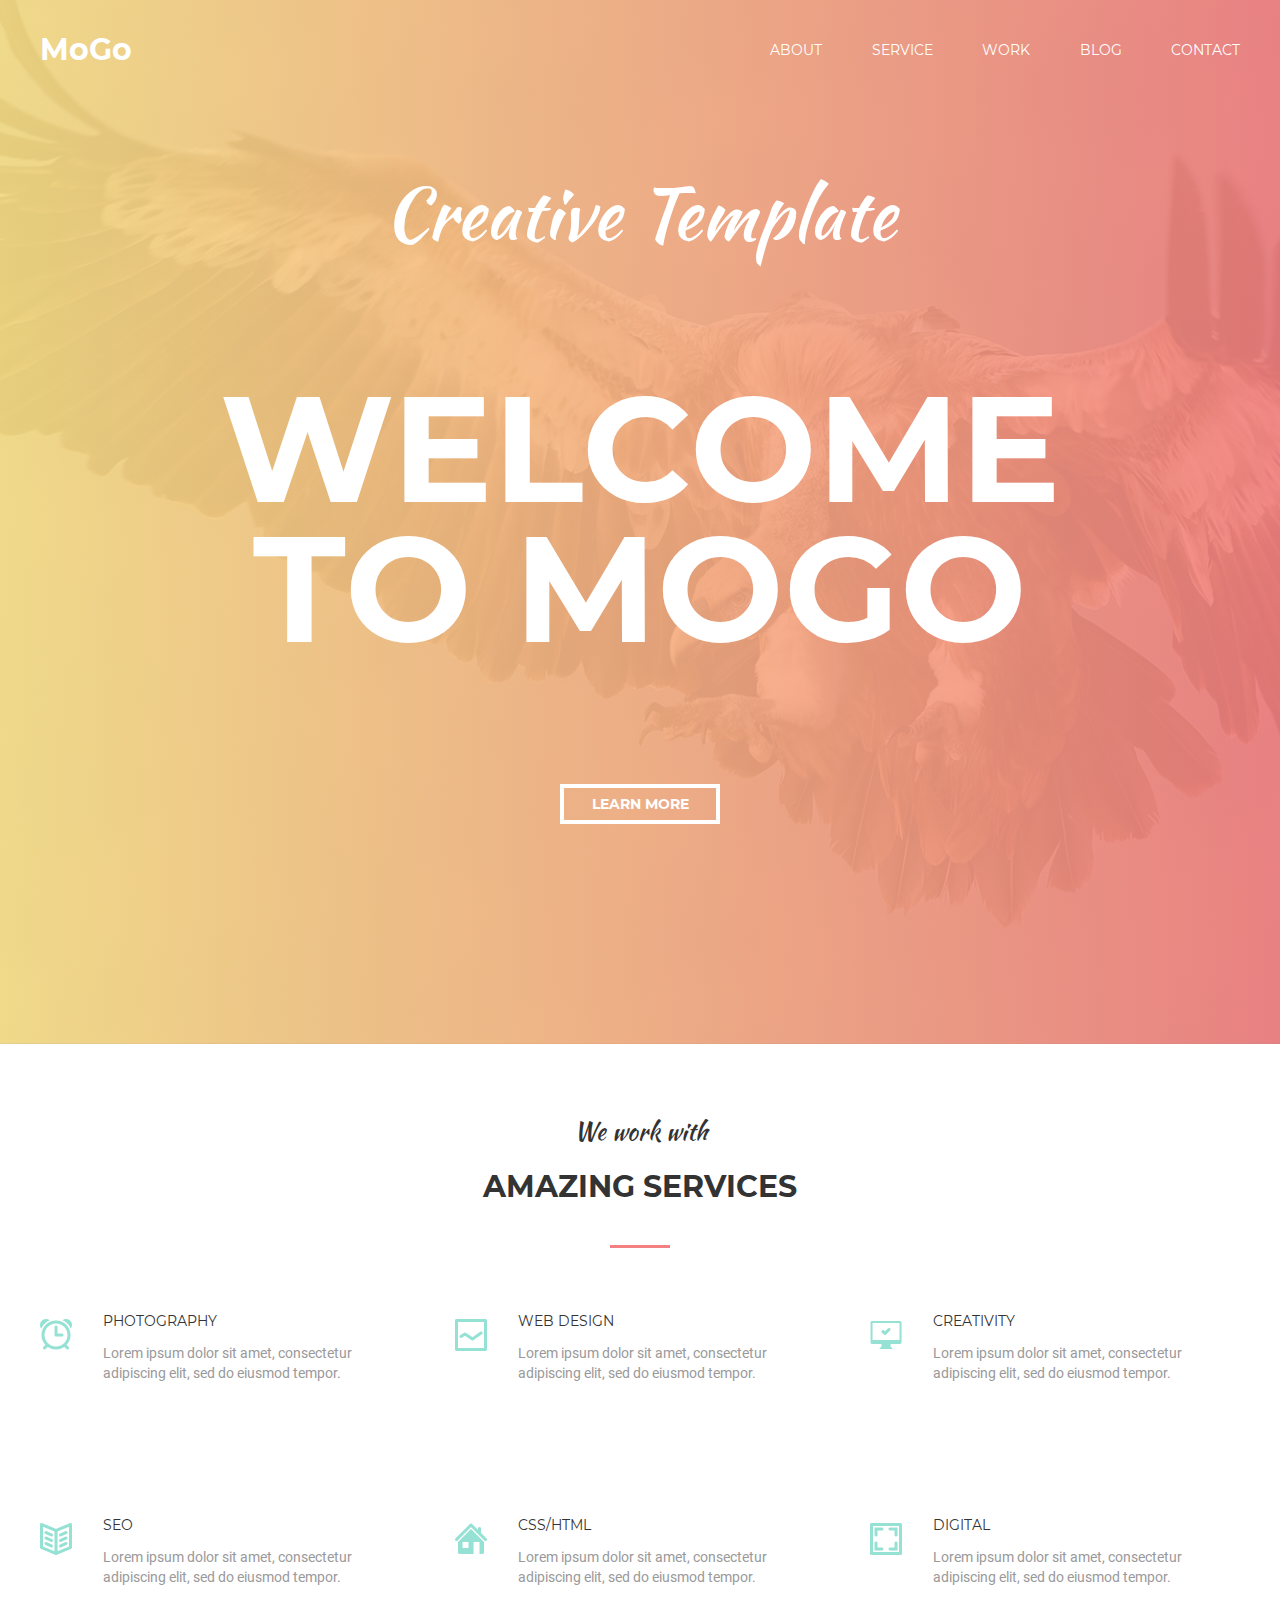
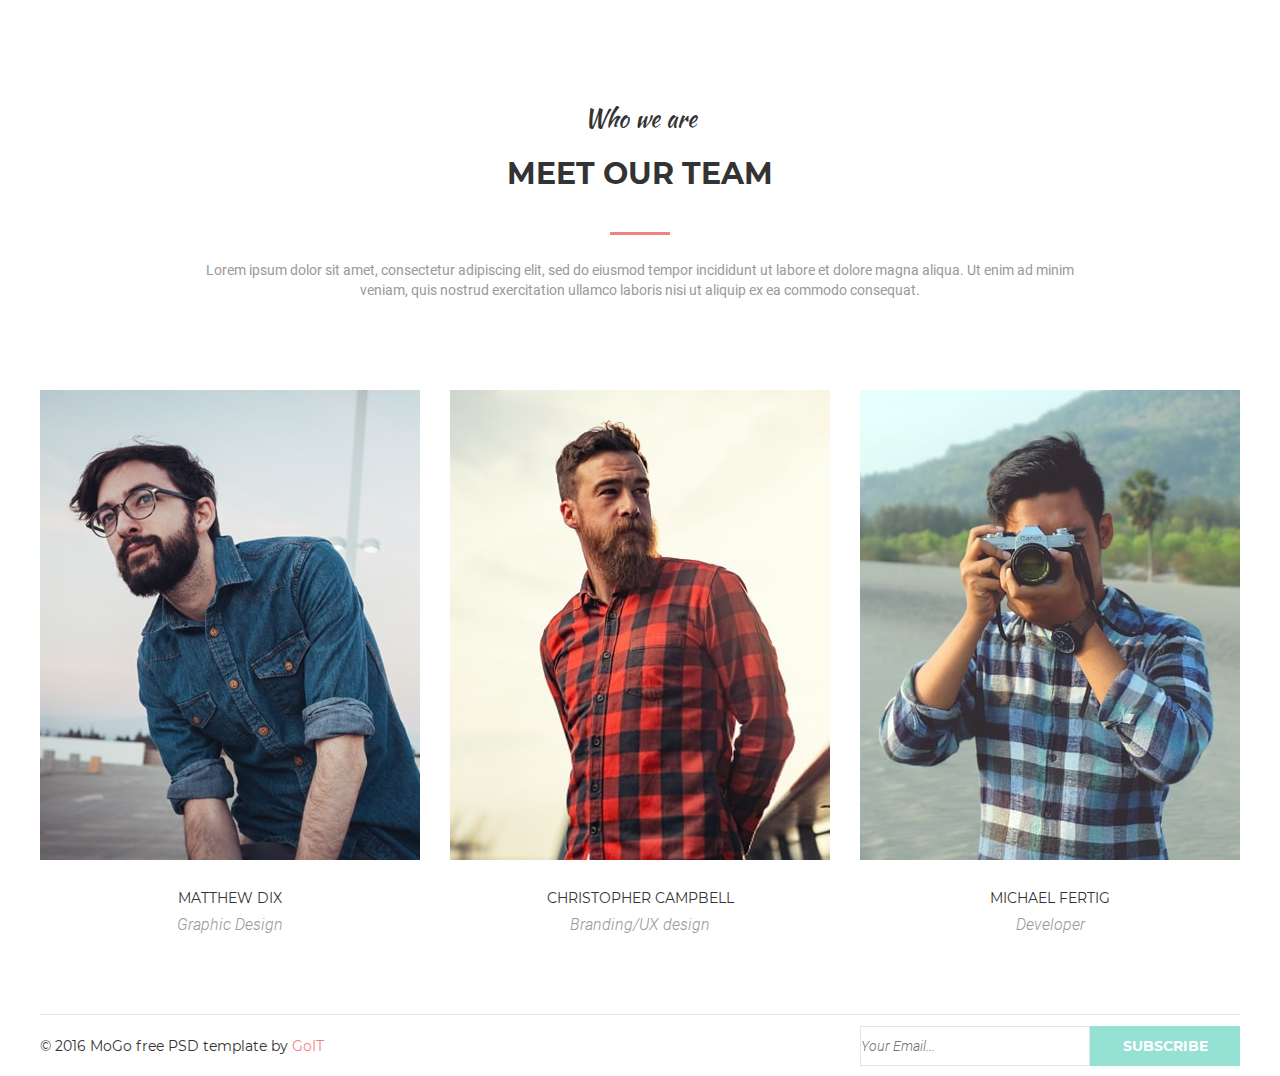
==== html-css/module-10/index.html @ a7361879 "try fix" ====
<!DOCTYPE html>
<html lang="en">
<head>
    <meta charset="UTF-8">
    <meta name="viewport" content="width=device-width, initial-scale=1.0">
    <meta http-equiv="X-UA-Compatible" content="ie=edge">
    <link rel="stylesheet" href="css/normalize.css">
    <link rel="stylesheet" href="css/style.css">
    <title>Module-10</title>
</head>
<body>
    <header class="header">
      <div class="container">
        <nav class="navigation">
          <a href="" class="logo">MoGo</a>
  
          <ul class="nav-list">
            <li class="nav-item">
              <a href="" class="nav-link">About</a>
            </li>
            <li class="nav-item">
              <a href="" class="nav-link">Service</a>
            </li>
            <li class="nav-item">
              <a href="" class="nav-link">Work</a>
            </li>
            <li class="nav-item">
              <a href="" class="nav-link">Blog</a>
            </li>
            <li class="nav-item">
              <a href="" class="nav-link">Contact</a>
            </li>
          </ul>
        </nav>
        <p class="title-first-mogo">Creative Template</p>
          <h2 class="title-second-mogo">Welcome<br>to mogo</h2>
          <button class="btn-learn">Learn more</button>
      </div>
    </header>
    <main class="main">
      <section class="section-service">
        <div class="container">
          <p class="title-first-line">We work with</p>
          <h2 class="title-second-line">Amazing services</h2>
  
          <ul class="service-list">
            <li class="service-item">
              <p class="service-title">Photography</p>
              <p class="service-subtitle">
                Lorem ipsum dolor sit amet, consectetur adipiscing elit, sed do
                eiusmod tempor.
              </p>
            </li>
            <li class="service-item">
              <p class="service-title">Web Design</p>
              <p class="service-subtitle">
                Lorem ipsum dolor sit amet, consectetur adipiscing elit, sed do
                eiusmod tempor.
              </p>
            </li>
            <li class="service-item">
              <p class="service-title">Creativity</p>
              <p class="service-subtitle">
                Lorem ipsum dolor sit amet, consectetur adipiscing elit, sed do
                eiusmod tempor.
              </p>
            </li>
            <li class="service-item">
              <p class="service-title">seo</p>
              <p class="service-subtitle">
                Lorem ipsum dolor sit amet, consectetur adipiscing elit, sed do
                eiusmod tempor.
              </p>
            </li>
            <li class="service-item">
              <p class="service-title">Css/Html</p>
              <p class="service-subtitle">
                Lorem ipsum dolor sit amet, consectetur adipiscing elit, sed do
                eiusmod tempor.
              </p>
            </li>
            <li class="service-item">
              <p class="service-title">digital</p>
              <p class="service-subtitle">
                Lorem ipsum dolor sit amet, consectetur adipiscing elit, sed do
                eiusmod tempor.
              </p>
            </li>
          </ul>
        </div>
      </section>
      <section class="section-team">
        <div class="container">
          <p class="title-first-line">Who we are</p>
          <h2 class="title-second-line">Meet our team</h2>
          <p class="team-description">
            Lorem ipsum dolor sit amet, consectetur adipiscing elit, sed do
            eiusmod tempor incididunt ut labore et dolore magna aliqua. Ut enim
            ad minim veniam, quis nostrud exercitation ullamco laboris nisi ut
            aliquip ex ea commodo consequat.
          </p>
  
          <ul class="team-list">
            <li class="team-item">
              <img
              srcset="./img/pictures/Layer16-min.jpg 380w, ./img/pictures/Layer16@2x-min.jpg 760w"
              sizes="380px" 
              src="./img/pictures/Layer16-min.jpg"
                height="470"
                alt="Team1"
              />
              <span class="team-name">Matthew Dix</span>
              <span class="team-position">Graphic Design</span>
              <div class="team-card">
                <ul class="social-list">
                  <li class="social-item">
                    <a href="" class="social-link"
                      ><img
                        src="./img/icons/facebook-1.png"
                        alt="Fb"
                        class="social-img"
                    /></a>
                  </li>
                  <li class="social-item">
                    <a href="" class="social-link"
                      ><img
                        src="./img/icons/twitter-2.png"
                        alt="Tw"
                        class="social-img"
                    /></a>
                  </li>
                  <li class="social-item">
                    <a href="" class="social-link"
                      ><img
                        src="./img/icons/pinterest-3.png"
                        alt="Pnt"
                        class="social-img"
                    /></a>
                  </li>
                  <li class="social-item">
                    <a href="" class="social-link"
                      ><img
                        src="./img/icons/instagram-4.png"
                        alt="Ins"
                        class="social-img"
                    /></a>
                  </li>
                </ul>
              </div>
            </li>
            <li class="team-item">
              <img
                srcset="./img/pictures/Layer18-min.jpg 380w, ./img/pictures/Layer18@2x-min.jpg 760w"
                sizes="380px"
                src="./img/pictures/Layer18-min.jpg"
                height="470"
                alt="Team1"
              />
              <span class="team-name">Christopher Campbell</span>
              <span class="team-position">Branding/UX design</span>
              <div class="team-card">
                <ul class="social-list">
                  <li class="social-item">
                    <a href="" class="social-link"
                      ><img
                        src="./img/icons/facebook-1.png"
                        alt="Fb"
                        class="social-img"
                    /></a>
                  </li>
                  <li class="social-item">
                    <a href="" class="social-link"
                      ><img
                        src="./img/icons/twitter-2.png"
                        alt="Tw"
                        class="social-img"
                    /></a>
                  </li>
                  <li class="social-item">
                    <a href="" class="social-link"
                      ><img
                        src="./img/icons/pinterest-3.png"
                        alt="Pnt"
                        class="social-img"
                    /></a>
                  </li>
                  <li class="social-item">
                    <a href="" class="social-link"
                      ><img
                        src="./img/icons/instagram-4.png"
                        alt="Ins"
                        class="social-img"
                    /></a>
                  </li>
                </ul>
              </div>
            </li>
            <li class="team-item">
              <img
                srcset="./img/pictures/Layer19-min.jpg 380w, ./img/pictures/Layer19@2x-min.jpg 760w"
                sizes="380px"
                src="./img/pictures/Layer19-min.jpg"
                height="470"
                alt="Team1"
              />
              <span class="team-name">Michael Fertig</span>
              <span class="team-position">Developer</span>
              <div class="team-card">
                <ul class="social-list">
                  <li class="social-item">
                    <a href="" class="social-link"
                      ><img
                        src="./img/icons/facebook-1.png"
                        alt="Fb"
                        class="social-img"
                    /></a>
                  </li>
                  <li class="social-item">
                    <a href="" class="social-link"
                      ><img
                        src="./img/icons/twitter-2.png"
                        alt="Tw"
                        class="social-img"
                    /></a>
                  </li>
                  <li class="social-item">
                    <a href="" class="social-link"
                      ><img
                        src="./img/icons/pinterest-3.png"
                        alt="Pnt"
                        class="social-img"
                    /></a>
                  </li>
                  <li class="social-item">
                    <a href="" class="social-link"
                      ><img
                        src="./img/icons/instagram-4.png"
                        alt="Ins"
                        class="social-img"
                    /></a>
                  </li>
                </ul>
              </div>
            </li>
          </ul>
        </div>
      </section>
    </main>
    <footer class="footer container">
      <p class="copyright">
        &copy; 2016 MoGo free PSD template by
        <a href="" class="copyright-link">GoIT</a>
      </p>
  
      <form action="#" class="email-form">
        <input
          class="email"
          type="email"
          name="email"
          placeholder="Your Email..."
        />
        <input class="submit" type="submit" value="Subscribe" />
      </form>
    </footer>
  </body>
  
</html>
---- html-css/module-10/css/style.css ----
:root {
    --aqua-color: #95e1d3;
    --grey-color: #999999;
    --pink-color: #f38181;
    --white-color: #ffffff;
    --font-roboto: "Roboto", sans-serif;
    --font-montserrat: "Montserrat", sans-serif;
    --font-kaushan: "Kaushan Script", cursive;
  }
  /* kaushan-script-regular - latin */
@font-face {
  font-family: 'Kaushan Script';
  font-style: normal;
  font-weight: 400;
  src: local('Kaushan Script'), local('KaushanScript-Regular'),
       url('../fonts/kaushan-script-v8-latin-regular.woff2') format('woff2'), /* Chrome 26+, Opera 23+, Firefox 39+ */
       url('../fonts/kaushan-script-v8-latin-regular.woff') format('woff'); /* Chrome 6+, Firefox 3.6+, IE 9+, Safari 5.1+ */
}
  /* roboto-300italic - latin */
@font-face {
  font-family: 'Roboto';
  font-style: italic;
  font-weight: 300;
  src: local('Roboto Light Italic'), local('Roboto-LightItalic'),
       url('../fonts/roboto-v20-latin-300italic.woff2') format('woff2'), /* Chrome 26+, Opera 23+, Firefox 39+ */
       url('../fonts/roboto-v20-latin-300italic.woff') format('woff'); /* Chrome 6+, Firefox 3.6+, IE 9+, Safari 5.1+ */
}
/* roboto-regular - latin */
@font-face {
  font-family: 'Roboto';
  font-style: normal;
  font-weight: 400;
  src: local('Roboto'), local('Roboto-Regular'),
       url('../fonts/roboto-v20-latin-regular.woff2') format('woff2'), /* Chrome 26+, Opera 23+, Firefox 39+ */
       url('../fonts/roboto-v20-latin-regular.woff') format('woff'); /* Chrome 6+, Firefox 3.6+, IE 9+, Safari 5.1+ */
}
/* roboto-900 - latin */
@font-face {
  font-family: 'Roboto';
  font-style: normal;
  font-weight: 900;
  src: local('Roboto Black'), local('Roboto-Black'),
       url('../fonts/roboto-v20-latin-900.woff2') format('woff2'), /* Chrome 26+, Opera 23+, Firefox 39+ */
       url('../fonts/roboto-v20-latin-900.woff') format('woff'); /* Chrome 6+, Firefox 3.6+, IE 9+, Safari 5.1+ */
}
/* montserrat-regular - latin */
@font-face {
  font-family: 'Montserrat';
  font-style: normal;
  font-weight: 400;
  src: local('Montserrat Regular'), local('Montserrat-Regular'),
       url('../fonts/montserrat-v14-latin-regular.woff2') format('woff2'), /* Chrome 26+, Opera 23+, Firefox 39+ */
       url('../fonts/montserrat-v14-latin-regular.woff') format('woff'); /* Chrome 6+, Firefox 3.6+, IE 9+, Safari 5.1+ */
}
/* montserrat-700 - latin */
@font-face {
  font-family: 'Montserrat';
  font-style: normal;
  font-weight: 700;
  src: local('Montserrat Bold'), local('Montserrat-Bold'),
       url('../fonts/montserrat-v14-latin-700.woff2') format('woff2'), /* Chrome 26+, Opera 23+, Firefox 39+ */
       url('../fonts/montserrat-v14-latin-700.woff') format('woff'); /* Chrome 6+, Firefox 3.6+, IE 9+, Safari 5.1+ */
}
  html {
    box-sizing: border-box;
  }
  *,
  *::before,
  *::after {
    box-sizing: inherit;
  }
  
  img {
    display: block;
    max-width: 100%;
    height: auto;
  }
  
  .container {
    width: 1200px;
    display: block;
    margin: 0 auto;
  }
  
  /* Page header */
  .header{
    background: linear-gradient(
      rgba(243, 129, 129, 0.1),
      rgba(252, 227, 138, 0.1)
    );
    
  }
  .header{
    background-image: linear-gradient( 90deg, rgba(252,227,138,0.9) 0%, rgba(243,129,129,0.9) 100%),
    url(../img/pictures/Layer15-min.jpg); 
    background-position: center;
    background-repeat: no-repeat;
    background-size: cover;
    padding-bottom: 220px; 
  }
  
  
  
  .navigation {
    display: flex;
    align-items: center;
    justify-content: space-between;
    min-height: 100px;
  }
  
  .logo {
    color: var(--white-color);
    font-family: var(--font-montserrat);
    font-size: 30px;
    font-weight: 700;
    text-decoration: none;
    transition: color .2s linear;
    
  }
  .logo:hover{
    color: var(--pink-color);
  }
  
  .nav-list {
    display: flex;
    justify-content: space-between;
    width: 470px;
    list-style: none;
    margin: 0;
    padding: 0;
  }
  
  .nav-link {
    color: var(--white-color);
    font-family: var(--font-montserrat);
    font-size: 14px;
    text-decoration: none;
    text-transform: uppercase;
    position: relative;
    transition: color .2s linear;
  }
  
  .nav-link:hover,
  .nav-link:focus {
    color: var(--pink-color);
  }
  
  .nav-link:hover::after,
  .nav-link:focus::after {
    display: block;
    content: "";
    position: absolute;
    left: 5%;
    width: 90%;
    height: 3px;
    margin-top: 10px;
    background-color: var(--pink-color);
    
  }
  .title-first-mogo {
    font-family: var(--font-kaushan);
    font-size: 72px;
    color: var(--white-color);
    text-align: center;
  }
  
  .title-second-mogo {
    font-family: var(--font-montserrat);
    font-weight: 700;
    font-size: 150px;
    line-height: 140px;
    color: var(--white-color);
    text-transform: uppercase;
    text-align: center;
  }
  .btn-learn{
    width: 160px;
    height: 40px;
    display: block;
    margin: 0 auto;
    font-size: 14px;
    line-height: 18px;
    text-transform: uppercase;
    color: var(--white-color);
    font-family: var(--font-montserrat);
    font-weight: 700;
    border: solid 4px var(--white-color);
    background-color: transparent;
    transition: color .2s linear;
  }
  .btn-learn:hover,
  .btn-learn:focus{
    color: var(--pink-color);
    border: solid 4px var(--pink-color);
  }
  /* Section titles  */
  
  .main {
    padding-top: 50px;
  }
  
  .title-first-line {
    font-family: var(--font-kaushan);
    font-size: 24px;
    color: #333333;
    text-align: center;
  }
  
  .title-second-line {
    font-family: var(--font-montserrat);
    font-weight: 700;
    font-size: 30px;
    color: #333333;
    text-transform: uppercase;
    text-align: center;
  }
  
  .title-second-line::after {
    display: block;
    margin: 0 auto;
    content: "";
    width: 60px;
    height: 3px;
    margin-top: 40px;
    background-color: var(--pink-color);
  }
  
  /* Section services */
  
  .service-title {
    font-family: var(--font-montserrat);
    font-size: 14px;
    color: #333333;
    text-transform: uppercase;
    margin-left: 25px;
    margin-top: 40px;
  }
  
  .service-subtitle {
    font-family: var(--font-roboto);
    color: var(--grey-color);
    font-size: 14px;
    margin-left: 25px;
    line-height: 20px;
  }
  
  .service-list {
    display: flex;
    flex-wrap: wrap;
    justify-content: space-between;
    list-style: none;
    margin: 0;
    padding: 0;
  }
  
  .service-item {
    flex: 0 0 370px;
    padding: 0 38px;
    text-align: left;
    margin-bottom: 80px;
  }
  
  .service-list .service-item:first-child {
    background-image: url(../img/icons/ALARM-1.png);
    background-repeat: no-repeat;
    background-position: left center;
  }
  
  .service-list .service-item:nth-child(2) {
    background-image: url(../img/icons/LINE-GRAPH-2.png);
    background-repeat: no-repeat;
    background-position: left center;
  }
  
  .service-list .service-item:nth-child(3) {
    background-image: url(../img/icons/COMPUTER-OK-3.png);
    background-repeat: no-repeat;
    background-position: left center;
  }
  
  .service-list .service-item:nth-child(4) {
    background-image: url(../img/icons/BOOK-2-4.png);
    background-repeat: no-repeat;
    background-position: left center;
  }
  
  .service-list .service-item:nth-child(5) {
    background-image: url(../img/icons/HOME-5.png);
    background-repeat: no-repeat;
    background-position: left center;
  }
  
  .service-list .service-item:last-child {
    background-image: url(../img/icons/IMAGE-6.png);
    background-repeat: no-repeat;
    background-position: left center;
  }
  
  /* Section team */
  
  .section-team {
    padding-bottom: 80px;
  }
  
  .team-description {
    font-family: var(--font-roboto);
    font-size: 14px;
    line-height: 20px;
    color: var(--grey-color);
    display: block;
    margin: 0 auto;
    width: 900px;
    text-align: center;
    padding-bottom: 90px;
  }
  
  .team-card {
    height: 470px;
    position: absolute;
    top: 0;
    left: 0;
    opacity: 0;
    background: linear-gradient(
      rgba(243, 129, 129, 0.9),
      rgba(252, 227, 138, 0.9)
    );
    width: 100%;
    transition: transform 0.2s linear, box-shadow 0.2s linear 0s;
  }
  
  .team-list {
    display: flex;
    justify-content: space-between;
    list-style: none;
    margin: 0;
    padding: 0;
  }
  
  .team-item {
    /* width: 380px; */
    position: relative;
  }
  
  .team-name {
    font-family: var(--font-montserrat);
    font-size: 14px;
    color: #333333;
    text-transform: uppercase;
    display: block;
    text-align: center;
    margin-top: 30px;
  }
  
  .team-position {
    display: block;
    text-align: center;
    margin-top: 10px;
    font-family: var(--font-roboto);
    font-weight: 300;
    font-style: italic;
    color: var(--grey-color);
  }
  
  /* Social icons */
  
  .social-list {
    position: absolute;
    left: 50%;
    top: 50%;
    transform: translate(-50%, -50%);
    list-style: none;
    margin: 0;
    padding: 0;
    display: flex;
    align-items: center;
    justify-content: center;
  }
  
  .social-item {
    order: 0;
    flex: 0 1 auto;
    align-self: auto;
  }
  
  .social-link {
    display: block;
    height: 55px;
    width: 55px;
    background-color: #fce38a;
    position: relative;
  }
  
  .social-link:hover {
    background-color: var(--aqua-color);
  }
  
  /* .social-list  / .team-card-content */
  .team-item:hover .team-card {
    opacity: 1;
    transform: translate(-10px, -10px);
    box-shadow: 10px 10px 0 0 var(--aqua-color);
  }
  
  .social-img {
    position: absolute;
    left: 50%;
    top: 50%;
    transform: translate(-50%, -50%);
  }
  
  /* Page footer */
  .footer {
    border-top: 1px #e5e5e5 solid;
    display: flex;
    justify-content: space-between;
    min-height: 62px;
    align-items: center;
  }
  
  .copyright {
    color: #333333;
    font-family: var(--font-montserrat);
    font-size: 14px;
  }
  
  .copyright-link {
    color: var(--pink-color);
    text-decoration: none;
  }
  
  .email-form {
    margin: 0;
    padding: 0;
    font-size: 0;
  }
  
  .email {
    border: 1px #e5e5e5 solid;
    margin: 0;
    padding: 0;
    width: 230px;
    height: 40px;
    color: #cccccc;
    font-family: var(--font-roboto);
    font-size: 14px;
    font-weight: 300;
    font-style: italic;
    text-align: left;
  }
  
  .submit {
    margin: 0;
    padding: 0;
    border: none;
    width: 150px;
    height: 40px;
    background-color: var(--aqua-color);
    color: #fff;
    font-family: var(--font-montserrat);
    font-size: 14px;
    font-weight: 700;
    text-transform: uppercase;
    line-height: 40px;
    cursor: pointer;
  }
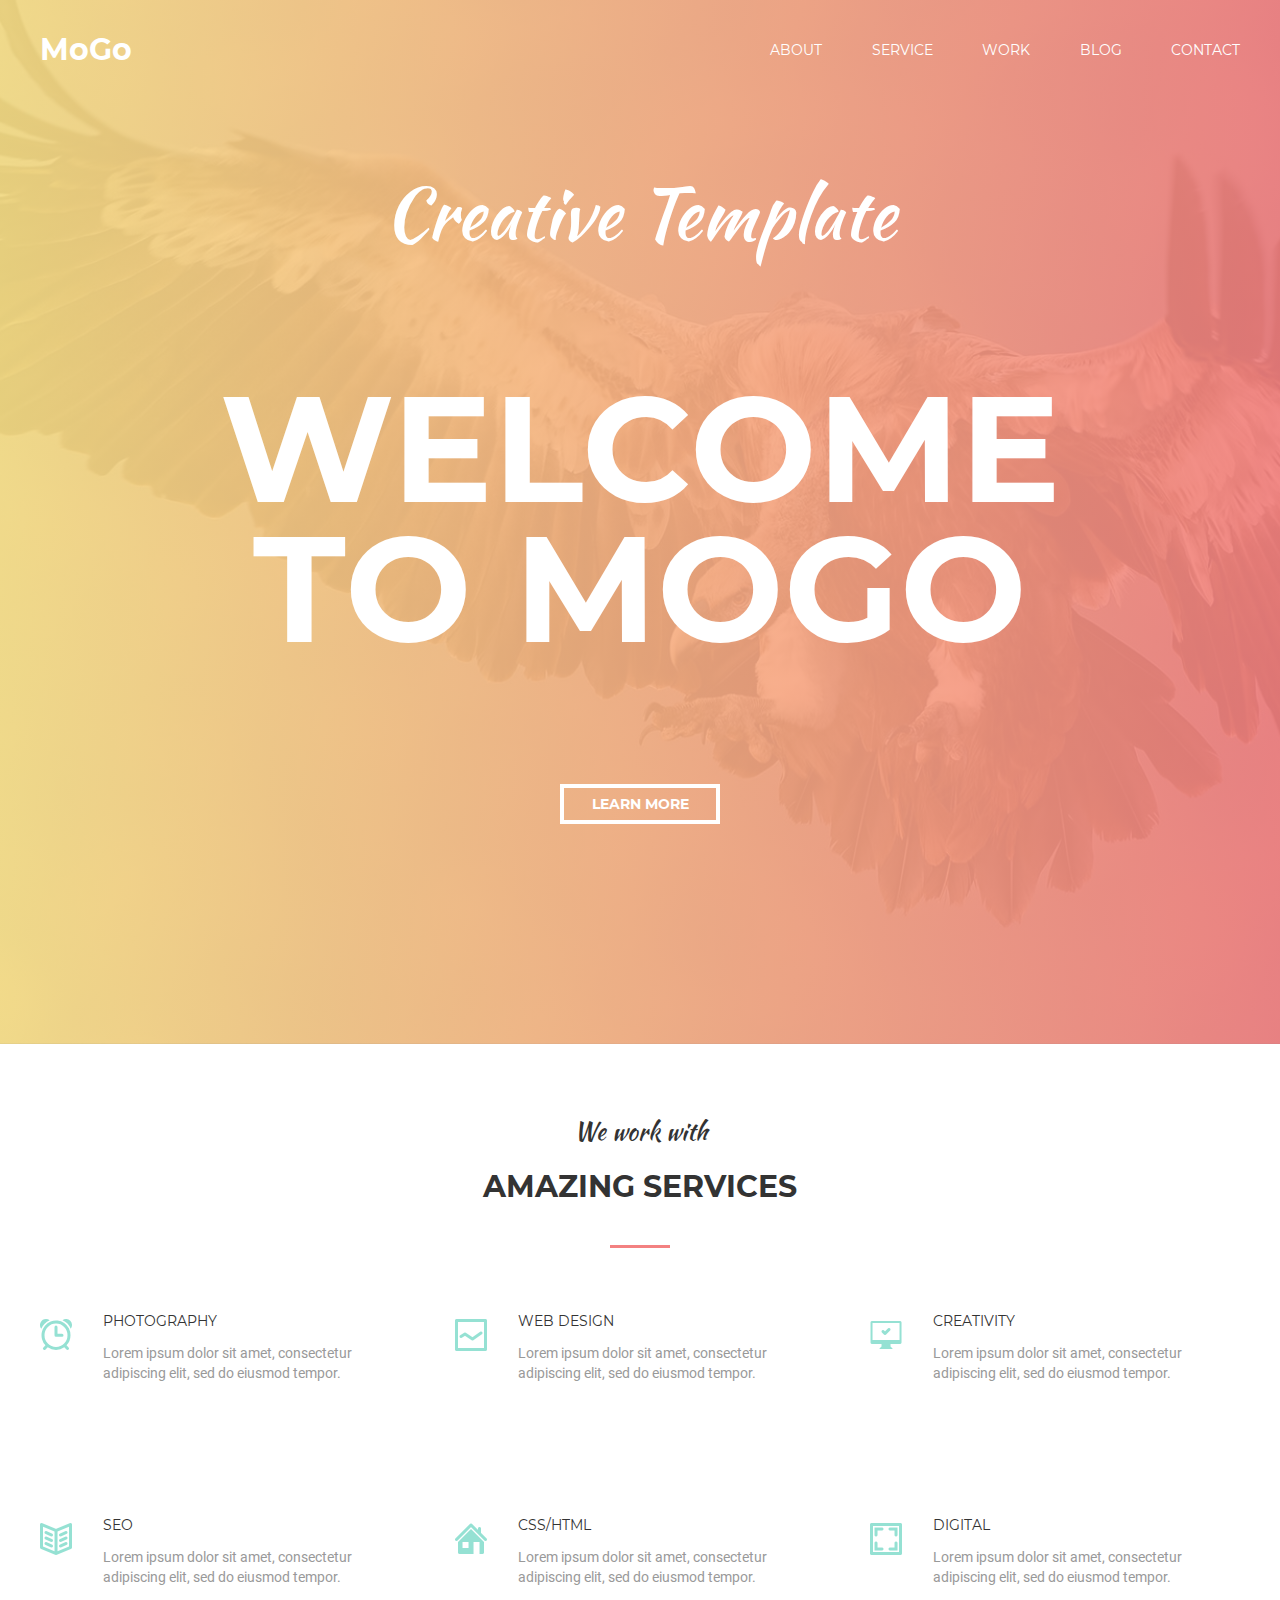
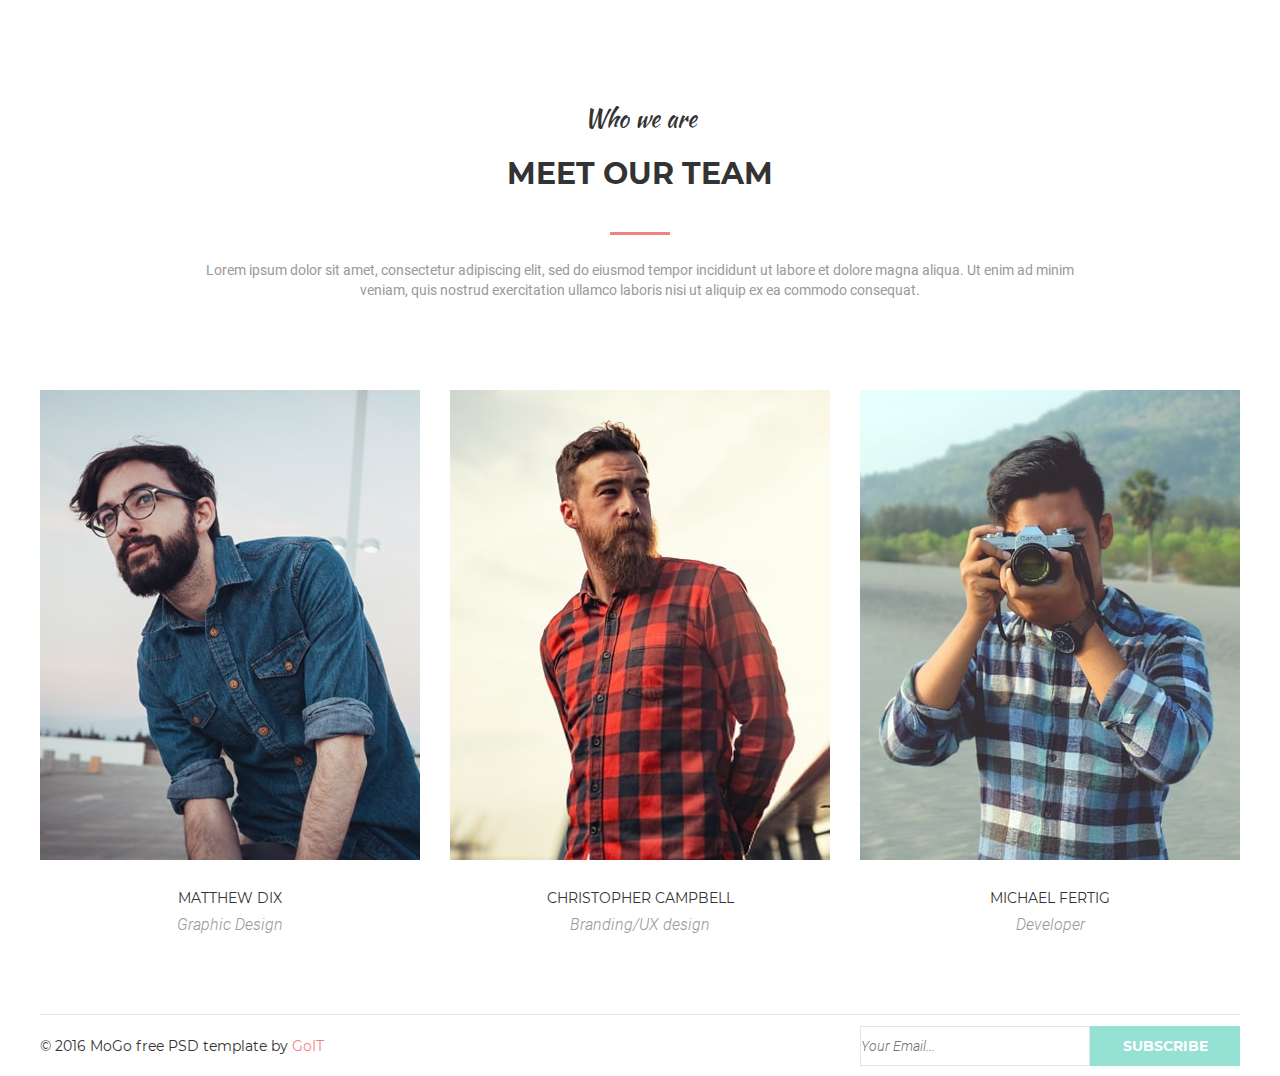
==== commit d6a1085e: "need fix" ====
--- a/html-css/module-10/index.html
+++ b/html-css/module-10/index.html
@@ -114,12 +114,11 @@
               <div class="team-card">
                 <ul class="social-list">
                   <li class="social-item">
-                    <a href="" class="social-link"
-                      ><img
-                        src="./img/icons/facebook-1.png"
-                        alt="Fb"
-                        class="social-img"
-                    /></a>
+                    <a href="" class="social-link">
+                    <svg>
+                      <use href="./img/icons/sprite.svg#facebook"></use>
+                    </svg>
+                    </a>
                   </li>
                   <li class="social-item">
                     <a href="" class="social-link"
--- a/html-css/module-10/css/style.css
+++ b/html-css/module-10/css/style.css
@@ -261,7 +261,7 @@
   }
   
   .service-list .service-item:first-child {
-    background-image: url(../img/icons/ALARM-1.png);
+    background-image: url(../img/icons/ALARM.svg);
     background-repeat: no-repeat;
     background-position: left center;
   }
@@ -462,4 +462,14 @@
     text-transform: uppercase;
     line-height: 40px;
     cursor: pointer;
+  }
+
+  /* MEDIA */
+  @media (min-resolution: 192dpi), (min-resolution:2dppx){
+    .header{
+      background-image: linear-gradient( 90deg, rgba(252,227,138,0.9) 0%, rgba(243,129,129,0.9) 100%),
+      url(../img/pictures/Layer15@2x-min.jpg);
+    }
+
+
   }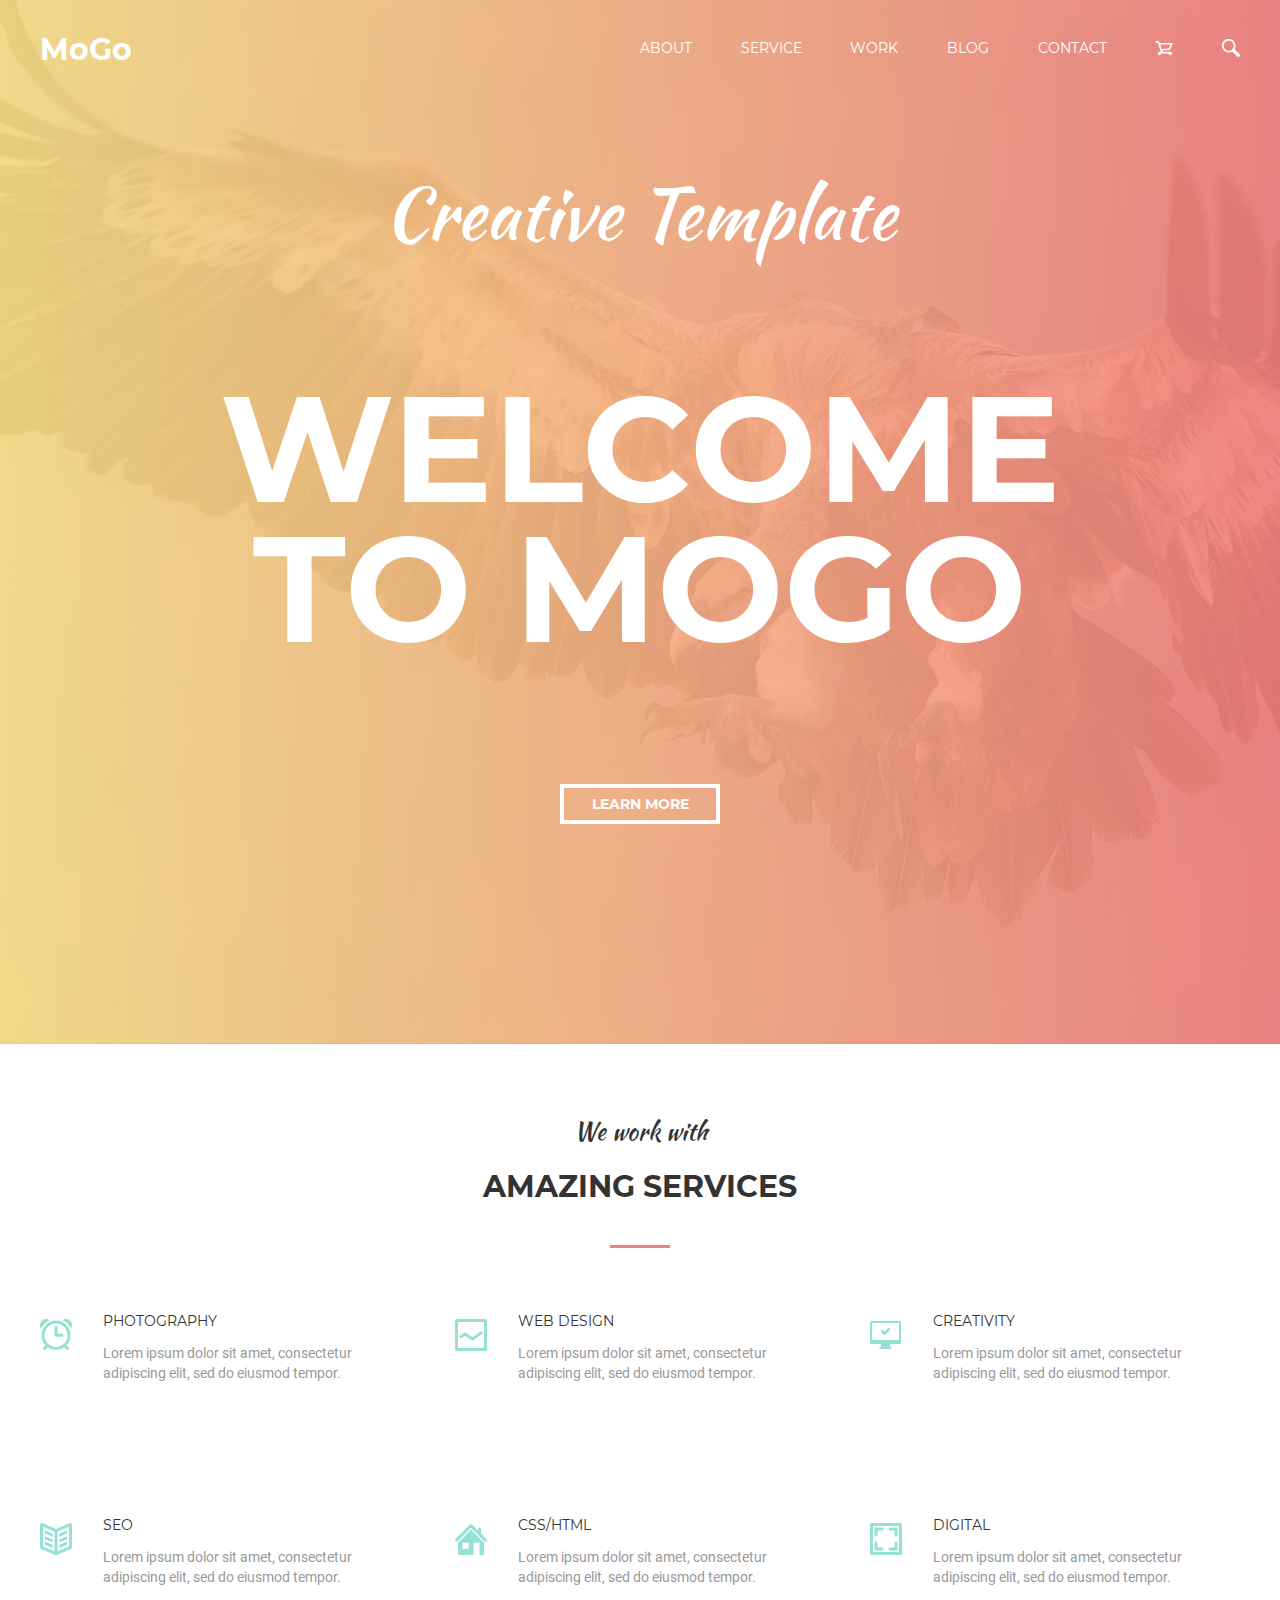
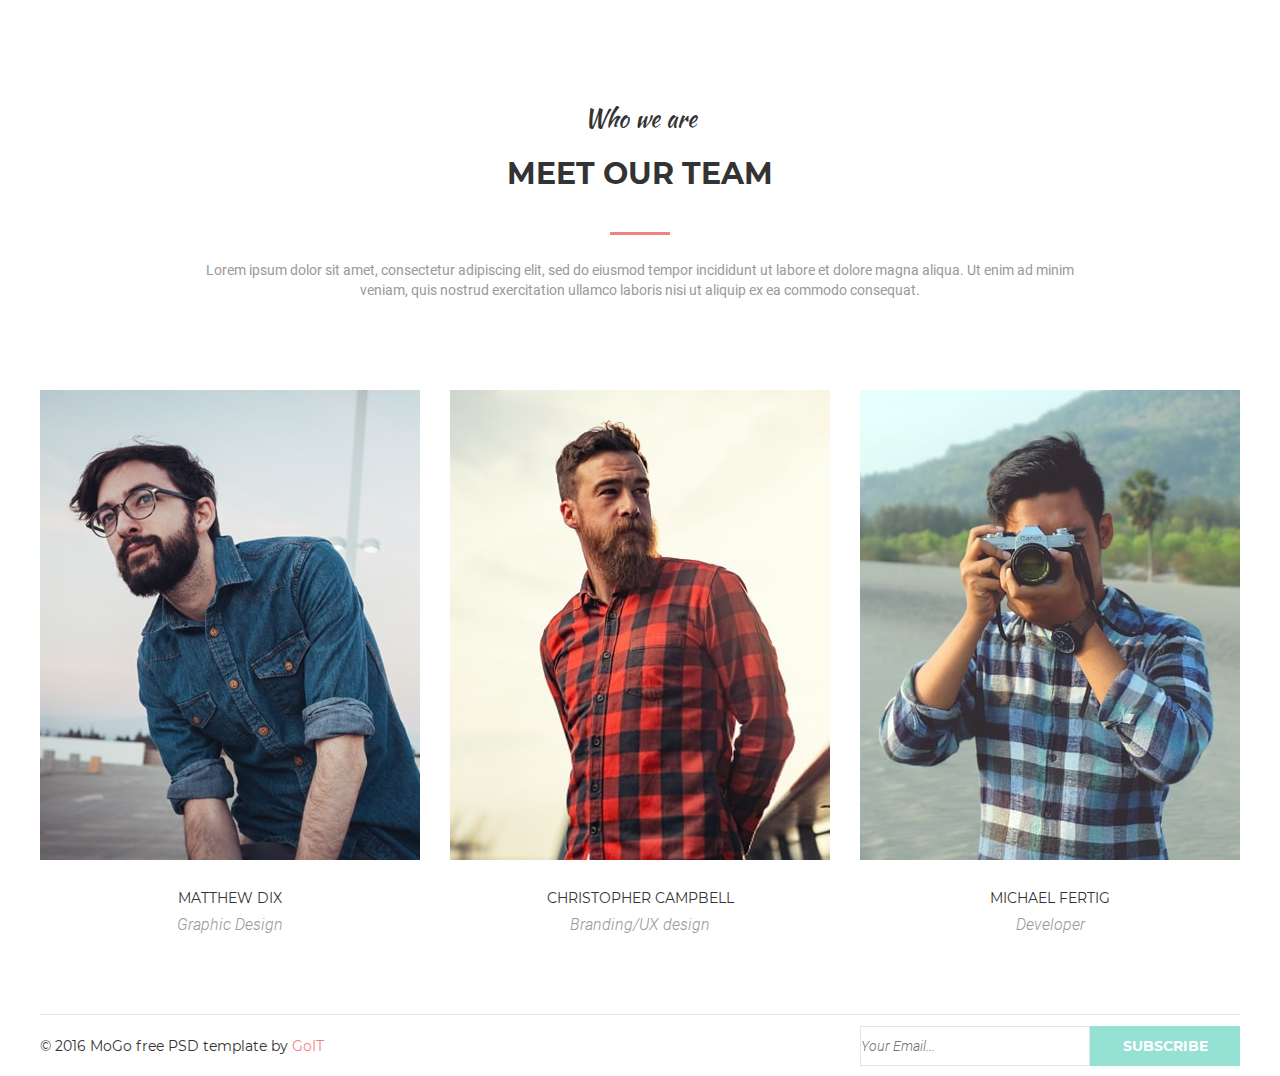
==== commit 53a2d461: "svg fix" ====
--- a/html-css/module-10/index.html
+++ b/html-css/module-10/index.html
@@ -30,6 +30,20 @@
             <li class="nav-item">
               <a href="" class="nav-link">Contact</a>
             </li>
+            <li class="nav-item">
+              <a href="" class="nav-link">
+                <svg>
+                  <use href="./img/icons/sprite.svg#SHOPPING-CART"></use>
+                </svg>
+              </a>
+            </li>
+            <li class="nav-item">
+              <a href="" class="nav-link">
+                <svg>
+                  <use href="./img/icons/sprite.svg#MAGNIFYING-GLASS"></use>
+                </svg>
+              </a>
+            </li>
           </ul>
         </nav>
         <p class="title-first-mogo">Creative Template</p>
@@ -115,34 +129,28 @@
                 <ul class="social-list">
                   <li class="social-item">
                     <a href="" class="social-link">
-                    <svg>
+                    <svg class="svg-social">
                       <use href="./img/icons/sprite.svg#facebook"></use>
                     </svg>
                     </a>
                   </li>
                   <li class="social-item">
                     <a href="" class="social-link"
-                      ><img
-                        src="./img/icons/twitter-2.png"
-                        alt="Tw"
-                        class="social-img"
-                    /></a>
-                  </li>
-                  <li class="social-item">
-                    <a href="" class="social-link"
-                      ><img
-                        src="./img/icons/pinterest-3.png"
-                        alt="Pnt"
-                        class="social-img"
-                    /></a>
-                  </li>
-                  <li class="social-item">
-                    <a href="" class="social-link"
-                      ><img
-                        src="./img/icons/instagram-4.png"
-                        alt="Ins"
-                        class="social-img"
-                    /></a>
+                      ><svg class="svg-social">
+                        <use href="./img/icons/sprite.svg#twitter"></use>
+                      </svg></a>
+                  </li>
+                  <li class="social-item">
+                    <a href="" class="social-link"
+                      ><svg class="svg-social">
+                        <use href="./img/icons/sprite.svg#pinterest"></use>
+                      </svg></a>
+                  </li>
+                  <li class="social-item">
+                    <a href="" class="social-link"
+                      ><svg class="svg-social">
+                        <use href="./img/icons/sprite.svg#instagram"></use>
+                      </svg></a>
                   </li>
                 </ul>
               </div>
@@ -161,35 +169,28 @@
                 <ul class="social-list">
                   <li class="social-item">
                     <a href="" class="social-link"
-                      ><img
-                        src="./img/icons/facebook-1.png"
-                        alt="Fb"
-                        class="social-img"
-                    /></a>
-                  </li>
-                  <li class="social-item">
-                    <a href="" class="social-link"
-                      ><img
-                        src="./img/icons/twitter-2.png"
-                        alt="Tw"
-                        class="social-img"
-                    /></a>
-                  </li>
-                  <li class="social-item">
-                    <a href="" class="social-link"
-                      ><img
-                        src="./img/icons/pinterest-3.png"
-                        alt="Pnt"
-                        class="social-img"
-                    /></a>
-                  </li>
-                  <li class="social-item">
-                    <a href="" class="social-link"
-                      ><img
-                        src="./img/icons/instagram-4.png"
-                        alt="Ins"
-                        class="social-img"
-                    /></a>
+                      ><svg class="svg-social">
+                        <use href="./img/icons/sprite.svg#facebook"></use>
+                      </svg>
+                      </a>
+                    </li>
+                    <li class="social-item">
+                      <a href="" class="social-link"
+                        ><svg class="svg-social">
+                          <use href="./img/icons/sprite.svg#twitter"></use>
+                        </svg></a>
+                    </li>
+                    <li class="social-item">
+                      <a href="" class="social-link"
+                        ><svg class="svg-social">
+                          <use href="./img/icons/sprite.svg#pinterest"></use>
+                        </svg></a>
+                    </li>
+                    <li class="social-item">
+                      <a href="" class="social-link"
+                        ><svg class="svg-social">
+                          <use href="./img/icons/sprite.svg#instagram"></use>
+                        </svg></a>
                   </li>
                 </ul>
               </div>
@@ -208,35 +209,28 @@
                 <ul class="social-list">
                   <li class="social-item">
                     <a href="" class="social-link"
-                      ><img
-                        src="./img/icons/facebook-1.png"
-                        alt="Fb"
-                        class="social-img"
-                    /></a>
-                  </li>
-                  <li class="social-item">
-                    <a href="" class="social-link"
-                      ><img
-                        src="./img/icons/twitter-2.png"
-                        alt="Tw"
-                        class="social-img"
-                    /></a>
-                  </li>
-                  <li class="social-item">
-                    <a href="" class="social-link"
-                      ><img
-                        src="./img/icons/pinterest-3.png"
-                        alt="Pnt"
-                        class="social-img"
-                    /></a>
-                  </li>
-                  <li class="social-item">
-                    <a href="" class="social-link"
-                      ><img
-                        src="./img/icons/instagram-4.png"
-                        alt="Ins"
-                        class="social-img"
-                    /></a>
+                      ><svg class="svg-social">
+                        <use href="./img/icons/sprite.svg#facebook"></use>
+                      </svg>
+                      </a>
+                    </li>
+                    <li class="social-item">
+                      <a href="" class="social-link"
+                        ><svg class="svg-social">
+                          <use href="./img/icons/sprite.svg#twitter"></use>
+                        </svg></a>
+                    </li>
+                    <li class="social-item">
+                      <a href="" class="social-link"
+                        ><svg class="svg-social">
+                          <use href="./img/icons/sprite.svg#pinterest"></use>
+                        </svg></a>
+                    </li>
+                    <li class="social-item">
+                      <a href="" class="social-link"
+                        ><svg class="svg-social">
+                          <use href="./img/icons/sprite.svg#instagram"></use>
+                        </svg></a>
                   </li>
                 </ul>
               </div>
--- a/html-css/module-10/css/style.css
+++ b/html-css/module-10/css/style.css
@@ -120,11 +120,17 @@
   .logo:hover{
     color: var(--pink-color);
   }
-  
+  .nav-link svg{
+    width: 18px;
+    height: 18px;
+    fill: var(--white-color);
+    transition: all 0.2s linear;
+  }
+
   .nav-list {
     display: flex;
     justify-content: space-between;
-    width: 470px;
+    width: 600px;
     list-style: none;
     margin: 0;
     padding: 0;
@@ -143,6 +149,9 @@
   .nav-link:hover,
   .nav-link:focus {
     color: var(--pink-color);
+  }
+  .nav-link:hover svg{
+    fill: var(--pink-color);
   }
   
   .nav-link:hover::after,
@@ -267,31 +276,31 @@
   }
   
   .service-list .service-item:nth-child(2) {
-    background-image: url(../img/icons/LINE-GRAPH-2.png);
+    background-image: url(../img/icons/LINE\ GRAPH.svg);
     background-repeat: no-repeat;
     background-position: left center;
   }
   
   .service-list .service-item:nth-child(3) {
-    background-image: url(../img/icons/COMPUTER-OK-3.png);
+    background-image: url(../img/icons/COMPUTER\ _\ OK.svg);
     background-repeat: no-repeat;
     background-position: left center;
   }
   
   .service-list .service-item:nth-child(4) {
-    background-image: url(../img/icons/BOOK-2-4.png);
+    background-image: url(../img/icons/BOOK\ 2.svg);
     background-repeat: no-repeat;
     background-position: left center;
   }
   
   .service-list .service-item:nth-child(5) {
-    background-image: url(../img/icons/HOME-5.png);
+    background-image: url(../img/icons/HOME.svg);
     background-repeat: no-repeat;
     background-position: left center;
   }
   
   .service-list .service-item:last-child {
-    background-image: url(../img/icons/IMAGE-6.png);
+    background-image: url(../img/icons/IMAGE.svg);
     background-repeat: no-repeat;
     background-position: left center;
   }
@@ -374,26 +383,34 @@
     display: flex;
     align-items: center;
     justify-content: center;
+    
   }
   
   .social-item {
     order: 0;
     flex: 0 1 auto;
     align-self: auto;
+    
   }
   
   .social-link {
-    display: block;
+    display: flex;
+    justify-content: center;
+    align-items: center;
     height: 55px;
     width: 55px;
     background-color: #fce38a;
     position: relative;
-  }
-  
-  .social-link:hover {
-    background-color: var(--aqua-color);
-  }
-  
+    transition: all 0.2s linear;
+    
+  }
+  
+  .social-link:hover{
+    background-color: #f38181;
+  }
+  .social-link:hover svg{
+    fill: #ffffff;
+  }
   /* .social-list  / .team-card-content */
   .team-item:hover .team-card {
     opacity: 1;
@@ -401,11 +418,19 @@
     box-shadow: 10px 10px 0 0 var(--aqua-color);
   }
   
-  .social-img {
+  /* .social-img {
     position: absolute;
     left: 50%;
     top: 50%;
     transform: translate(-50%, -50%);
+  } */
+  .social-item svg{
+    display: inline-block;
+    width: 24px;
+    height: 24px;
+    fill: #f38181;
+    transition: all 0.2s linear;
+    
   }
   
   /* Page footer */
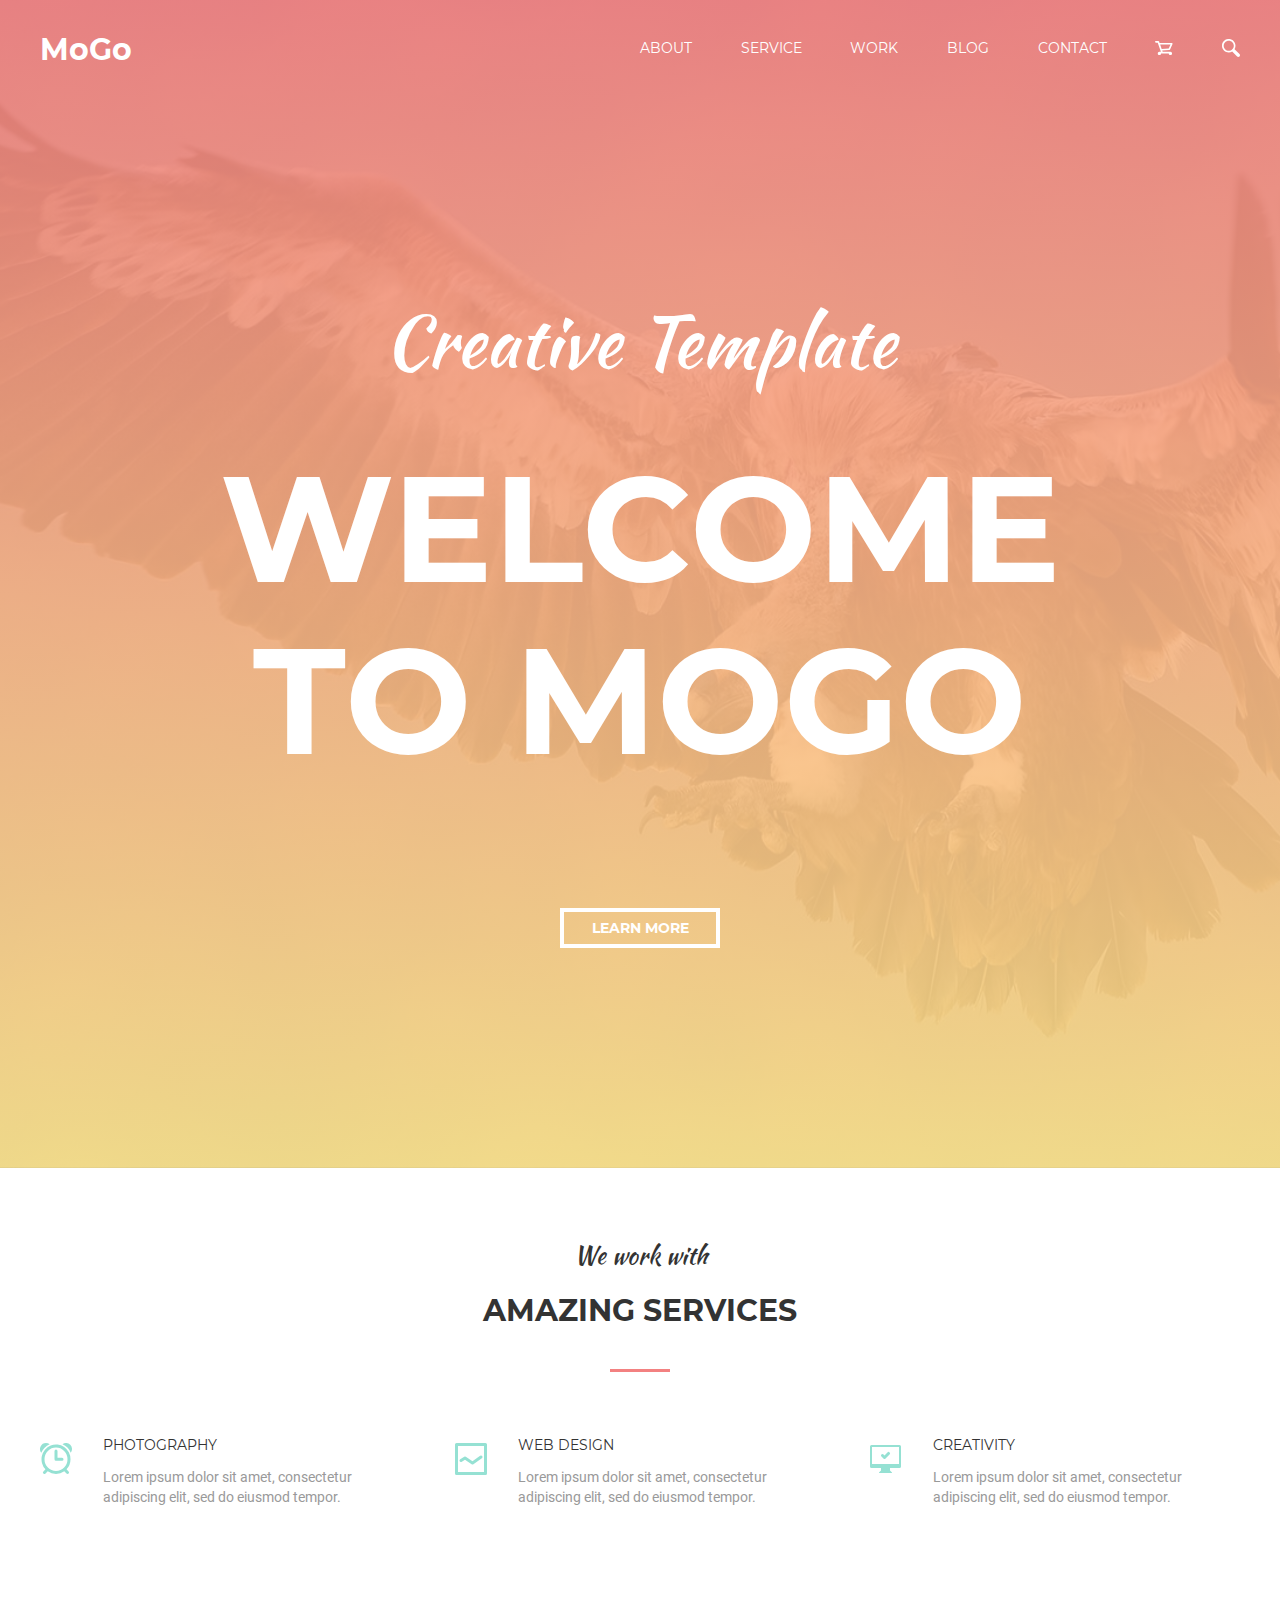
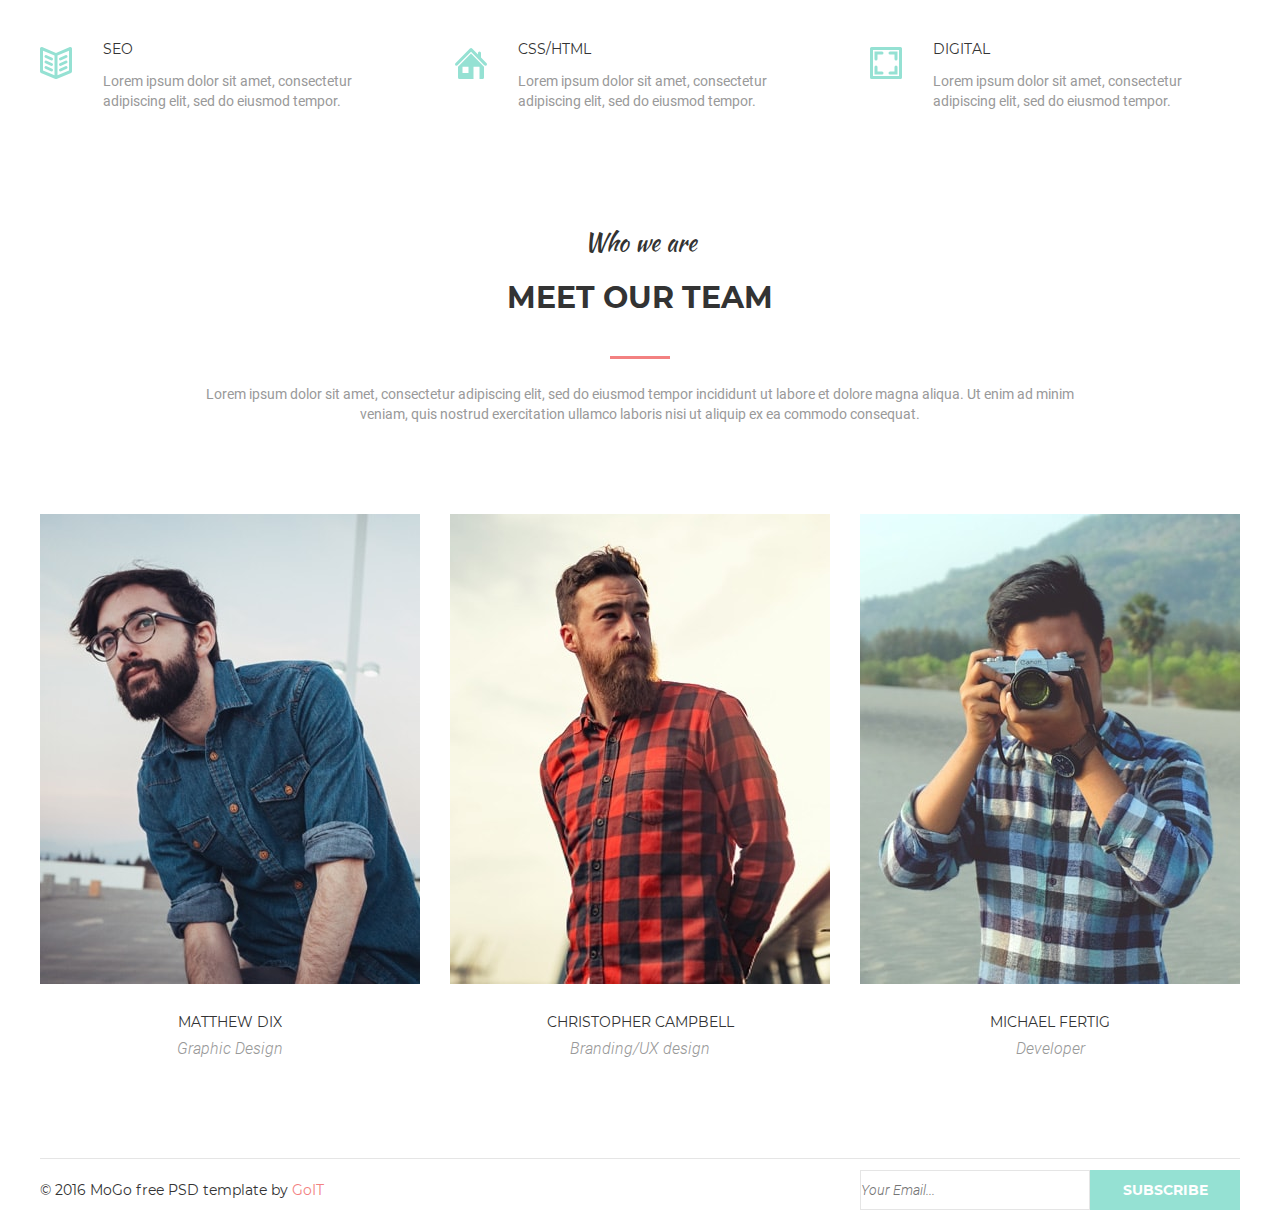
==== commit 8d765a2a: "fix" ====
--- a/html-css/module-10/index.html
+++ b/html-css/module-10/index.html
@@ -1,260 +1,231 @@
 <!DOCTYPE html>
 <html lang="en">
+
 <head>
-    <meta charset="UTF-8">
-    <meta name="viewport" content="width=device-width, initial-scale=1.0">
-    <meta http-equiv="X-UA-Compatible" content="ie=edge">
-    <link rel="stylesheet" href="css/normalize.css">
-    <link rel="stylesheet" href="css/style.css">
-    <title>Module-10</title>
+  <meta charset="UTF-8">
+  <meta name="viewport" content="width=device-width, initial-scale=1.0">
+  <meta http-equiv="X-UA-Compatible" content="ie=edge">
+  <link rel="stylesheet" href="css/normalize.css">
+  <link rel="stylesheet" href="css/style.css">
+  <title>Module-10</title>
 </head>
+
 <body>
-    <header class="header">
+  <header class="header">
+    <div class="container">
+      <nav class="navigation">
+        <a href="" class="logo">MoGo</a>
+
+        <ul class="nav__list">
+          <li class="nav__list-item">
+            <a href="" class="nav__list-link">About</a>
+          </li>
+          <li class="nav__list-item">
+            <a href="" class="nav__list-link">Service</a>
+          </li>
+          <li class="nav__list-item">
+            <a href="" class="nav__list-link">Work</a>
+          </li>
+          <li class="nav__list-item">
+            <a href="" class="nav__list-link">Blog</a>
+          </li>
+          <li class="nav__list-item">
+            <a href="" class="nav__list-link">Contact</a>
+          </li>
+          <li class="nav__list-item">
+            <a href="" class="nav__list-link">
+              <svg>
+                <use href="./img/icons/sprite.svg#SHOPPING-CART"></use>
+              </svg>
+            </a>
+          </li>
+          <li class="nav__list-item">
+            <a href="" class="nav__list-link">
+              <svg>
+                <use href="./img/icons/sprite.svg#MAGNIFYING-GLASS"></use>
+              </svg>
+            </a>
+          </li>
+        </ul>
+      </nav>
+      <p class="header__subtitle">Creative Template</p>
+      <h2 class="header__title">Welcome<br>to mogo</h2>
+      <button class="btn__learn">Learn more</button>
+    </div>
+  </header>
+  <main class="main">
+    <section class="section__service">
       <div class="container">
-        <nav class="navigation">
-          <a href="" class="logo">MoGo</a>
-  
-          <ul class="nav-list">
-            <li class="nav-item">
-              <a href="" class="nav-link">About</a>
-            </li>
-            <li class="nav-item">
-              <a href="" class="nav-link">Service</a>
-            </li>
-            <li class="nav-item">
-              <a href="" class="nav-link">Work</a>
-            </li>
-            <li class="nav-item">
-              <a href="" class="nav-link">Blog</a>
-            </li>
-            <li class="nav-item">
-              <a href="" class="nav-link">Contact</a>
-            </li>
-            <li class="nav-item">
-              <a href="" class="nav-link">
-                <svg>
-                  <use href="./img/icons/sprite.svg#SHOPPING-CART"></use>
-                </svg>
-              </a>
-            </li>
-            <li class="nav-item">
-              <a href="" class="nav-link">
-                <svg>
-                  <use href="./img/icons/sprite.svg#MAGNIFYING-GLASS"></use>
-                </svg>
-              </a>
-            </li>
-          </ul>
-        </nav>
-        <p class="title-first-mogo">Creative Template</p>
-          <h2 class="title-second-mogo">Welcome<br>to mogo</h2>
-          <button class="btn-learn">Learn more</button>
+        <p class="section__subtitle">We work with</p>
+        <h2 class="section__title">Amazing services</h2>
+
+        <ul class="service__list">
+          <li class="service__list-item">
+            <p class="service__title">Photography</p>
+            <p class="service__subtitle">
+              Lorem ipsum dolor sit amet, consectetur adipiscing elit, sed do
+              eiusmod tempor.
+            </p>
+          </li>
+          <li class="service__list-item">
+            <p class="service__title">Web Design</p>
+            <p class="service__subtitle">
+              Lorem ipsum dolor sit amet, consectetur adipiscing elit, sed do
+              eiusmod tempor.
+            </p>
+          </li>
+          <li class="service__list-item">
+            <p class="service__title">Creativity</p>
+            <p class="service__subtitle">
+              Lorem ipsum dolor sit amet, consectetur adipiscing elit, sed do
+              eiusmod tempor.
+            </p>
+          </li>
+          <li class="service__list-item">
+            <p class="service__title">seo</p>
+            <p class="service__subtitle">
+              Lorem ipsum dolor sit amet, consectetur adipiscing elit, sed do
+              eiusmod tempor.
+            </p>
+          </li>
+          <li class="service__list-item">
+            <p class="service__title">Css/Html</p>
+            <p class="service__subtitle">
+              Lorem ipsum dolor sit amet, consectetur adipiscing elit, sed do
+              eiusmod tempor.
+            </p>
+          </li>
+          <li class="service__list-item">
+            <p class="service__title">digital</p>
+            <p class="service__subtitle">
+              Lorem ipsum dolor sit amet, consectetur adipiscing elit, sed do
+              eiusmod tempor.
+            </p>
+          </li>
+        </ul>
       </div>
-    </header>
-    <main class="main">
-      <section class="section-service">
-        <div class="container">
-          <p class="title-first-line">We work with</p>
-          <h2 class="title-second-line">Amazing services</h2>
-  
-          <ul class="service-list">
-            <li class="service-item">
-              <p class="service-title">Photography</p>
-              <p class="service-subtitle">
-                Lorem ipsum dolor sit amet, consectetur adipiscing elit, sed do
-                eiusmod tempor.
-              </p>
-            </li>
-            <li class="service-item">
-              <p class="service-title">Web Design</p>
-              <p class="service-subtitle">
-                Lorem ipsum dolor sit amet, consectetur adipiscing elit, sed do
-                eiusmod tempor.
-              </p>
-            </li>
-            <li class="service-item">
-              <p class="service-title">Creativity</p>
-              <p class="service-subtitle">
-                Lorem ipsum dolor sit amet, consectetur adipiscing elit, sed do
-                eiusmod tempor.
-              </p>
-            </li>
-            <li class="service-item">
-              <p class="service-title">seo</p>
-              <p class="service-subtitle">
-                Lorem ipsum dolor sit amet, consectetur adipiscing elit, sed do
-                eiusmod tempor.
-              </p>
-            </li>
-            <li class="service-item">
-              <p class="service-title">Css/Html</p>
-              <p class="service-subtitle">
-                Lorem ipsum dolor sit amet, consectetur adipiscing elit, sed do
-                eiusmod tempor.
-              </p>
-            </li>
-            <li class="service-item">
-              <p class="service-title">digital</p>
-              <p class="service-subtitle">
-                Lorem ipsum dolor sit amet, consectetur adipiscing elit, sed do
-                eiusmod tempor.
-              </p>
-            </li>
-          </ul>
-        </div>
-      </section>
-      <section class="section-team">
-        <div class="container">
-          <p class="title-first-line">Who we are</p>
-          <h2 class="title-second-line">Meet our team</h2>
-          <p class="team-description">
-            Lorem ipsum dolor sit amet, consectetur adipiscing elit, sed do
-            eiusmod tempor incididunt ut labore et dolore magna aliqua. Ut enim
-            ad minim veniam, quis nostrud exercitation ullamco laboris nisi ut
-            aliquip ex ea commodo consequat.
-          </p>
-  
-          <ul class="team-list">
-            <li class="team-item">
-              <img
-              srcset="./img/pictures/Layer16-min.jpg 380w, ./img/pictures/Layer16@2x-min.jpg 760w"
-              sizes="380px" 
-              src="./img/pictures/Layer16-min.jpg"
-                height="470"
-                alt="Team1"
-              />
-              <span class="team-name">Matthew Dix</span>
-              <span class="team-position">Graphic Design</span>
-              <div class="team-card">
-                <ul class="social-list">
-                  <li class="social-item">
-                    <a href="" class="social-link">
-                    <svg class="svg-social">
+    </section>
+    <section class="section__team">
+      <div class="container">
+        <p class="section__subtitle">Who we are</p>
+        <h2 class="section__title">Meet our team</h2>
+        <p class="team__description">
+          Lorem ipsum dolor sit amet, consectetur adipiscing elit, sed do
+          eiusmod tempor incididunt ut labore et dolore magna aliqua. Ut enim
+          ad minim veniam, quis nostrud exercitation ullamco laboris nisi ut
+          aliquip ex ea commodo consequat.
+        </p>
+
+        <ul class="team__list">
+          <li class="team__list-item">
+            <img srcset="./img/pictures/Layer16-min.jpg 380w, ./img/pictures/Layer16@2x-min.jpg 760w" sizes="380px"
+              src="./img/pictures/Layer16-min.jpg" height="470" alt="Team1" />
+            <span class="team__name">Matthew Dix</span>
+            <span class="team__position">Graphic Design</span>
+            <div class="team__card">
+              <ul class="social__list">
+                <li class="social__list-item">
+                  <a href="" class="social__list-link">
+                    <svg class="social__list-svg">
                       <use href="./img/icons/sprite.svg#facebook"></use>
                     </svg>
-                    </a>
-                  </li>
-                  <li class="social-item">
-                    <a href="" class="social-link"
-                      ><svg class="svg-social">
-                        <use href="./img/icons/sprite.svg#twitter"></use>
-                      </svg></a>
-                  </li>
-                  <li class="social-item">
-                    <a href="" class="social-link"
-                      ><svg class="svg-social">
-                        <use href="./img/icons/sprite.svg#pinterest"></use>
-                      </svg></a>
-                  </li>
-                  <li class="social-item">
-                    <a href="" class="social-link"
-                      ><svg class="svg-social">
-                        <use href="./img/icons/sprite.svg#instagram"></use>
-                      </svg></a>
-                  </li>
-                </ul>
-              </div>
-            </li>
-            <li class="team-item">
-              <img
-                srcset="./img/pictures/Layer18-min.jpg 380w, ./img/pictures/Layer18@2x-min.jpg 760w"
-                sizes="380px"
-                src="./img/pictures/Layer18-min.jpg"
-                height="470"
-                alt="Team1"
-              />
-              <span class="team-name">Christopher Campbell</span>
-              <span class="team-position">Branding/UX design</span>
-              <div class="team-card">
-                <ul class="social-list">
-                  <li class="social-item">
-                    <a href="" class="social-link"
-                      ><svg class="svg-social">
-                        <use href="./img/icons/sprite.svg#facebook"></use>
-                      </svg>
-                      </a>
-                    </li>
-                    <li class="social-item">
-                      <a href="" class="social-link"
-                        ><svg class="svg-social">
-                          <use href="./img/icons/sprite.svg#twitter"></use>
-                        </svg></a>
-                    </li>
-                    <li class="social-item">
-                      <a href="" class="social-link"
-                        ><svg class="svg-social">
-                          <use href="./img/icons/sprite.svg#pinterest"></use>
-                        </svg></a>
-                    </li>
-                    <li class="social-item">
-                      <a href="" class="social-link"
-                        ><svg class="svg-social">
-                          <use href="./img/icons/sprite.svg#instagram"></use>
-                        </svg></a>
-                  </li>
-                </ul>
-              </div>
-            </li>
-            <li class="team-item">
-              <img
-                srcset="./img/pictures/Layer19-min.jpg 380w, ./img/pictures/Layer19@2x-min.jpg 760w"
-                sizes="380px"
-                src="./img/pictures/Layer19-min.jpg"
-                height="470"
-                alt="Team1"
-              />
-              <span class="team-name">Michael Fertig</span>
-              <span class="team-position">Developer</span>
-              <div class="team-card">
-                <ul class="social-list">
-                  <li class="social-item">
-                    <a href="" class="social-link"
-                      ><svg class="svg-social">
-                        <use href="./img/icons/sprite.svg#facebook"></use>
-                      </svg>
-                      </a>
-                    </li>
-                    <li class="social-item">
-                      <a href="" class="social-link"
-                        ><svg class="svg-social">
-                          <use href="./img/icons/sprite.svg#twitter"></use>
-                        </svg></a>
-                    </li>
-                    <li class="social-item">
-                      <a href="" class="social-link"
-                        ><svg class="svg-social">
-                          <use href="./img/icons/sprite.svg#pinterest"></use>
-                        </svg></a>
-                    </li>
-                    <li class="social-item">
-                      <a href="" class="social-link"
-                        ><svg class="svg-social">
-                          <use href="./img/icons/sprite.svg#instagram"></use>
-                        </svg></a>
-                  </li>
-                </ul>
-              </div>
-            </li>
-          </ul>
-        </div>
-      </section>
-    </main>
-    <footer class="footer container">
-      <p class="copyright">
-        &copy; 2016 MoGo free PSD template by
-        <a href="" class="copyright-link">GoIT</a>
-      </p>
-  
-      <form action="#" class="email-form">
-        <input
-          class="email"
-          type="email"
-          name="email"
-          placeholder="Your Email..."
-        />
-        <input class="submit" type="submit" value="Subscribe" />
-      </form>
-    </footer>
-  </body>
-  
+                  </a>
+                </li>
+                <li class="social__list-item">
+                  <a href="" class="social__list-link"><svg class="social__list-svg">
+                      <use href="./img/icons/sprite.svg#twitter"></use>
+                    </svg></a>
+                </li>
+                <li class="social__list-item">
+                  <a href="" class="social__list-link"><svg class="social__list-svg">
+                      <use href="./img/icons/sprite.svg#pinterest"></use>
+                    </svg></a>
+                </li>
+                <li class="social__list-item">
+                  <a href="" class="social__list-link"><svg class="social__list-svg">
+                      <use href="./img/icons/sprite.svg#instagram"></use>
+                    </svg></a>
+                </li>
+              </ul>
+            </div>
+          </li>
+          <li class="team__list-item">
+            <img srcset="./img/pictures/Layer18-min.jpg 380w, ./img/pictures/Layer18@2x-min.jpg 760w" sizes="380px"
+              src="./img/pictures/Layer18-min.jpg" height="470" alt="Team1" />
+            <span class="team__name">Christopher Campbell</span>
+            <span class="team__position">Branding/UX design</span>
+            <div class="team__card">
+              <ul class="social__list">
+                <li class="social__list-item">
+                  <a href="" class="social__list-link"><svg class="social__list-svg">
+                      <use href="./img/icons/sprite.svg#facebook"></use>
+                    </svg>
+                  </a>
+                </li>
+                <li class="social__list-item">
+                  <a href="" class="social__list-link"><svg class="social__list-svg">
+                      <use href="./img/icons/sprite.svg#twitter"></use>
+                    </svg></a>
+                </li>
+                <li class="social__list-item">
+                  <a href="" class="social__list-link"><svg class="social__list-svg">
+                      <use href="./img/icons/sprite.svg#pinterest"></use>
+                    </svg></a>
+                </li>
+                <li class="social__list-item">
+                  <a href="" class="social__list-link"><svg class="social__list-svg">
+                      <use href="./img/icons/sprite.svg#instagram"></use>
+                    </svg></a>
+                </li>
+              </ul>
+            </div>
+          </li>
+          <li class="team__list-item">
+            <img srcset="./img/pictures/Layer19-min.jpg 380w, ./img/pictures/Layer19@2x-min.jpg 760w" sizes="380px"
+              src="./img/pictures/Layer19-min.jpg" height="470" alt="Team1" />
+            <span class="team__name">Michael Fertig</span>
+            <span class="team__position">Developer</span>
+            <div class="team__card">
+              <ul class="social__list">
+                <li class="social__list-item">
+                  <a href="" class="social__list-link"><svg class="social__list-svg">
+                      <use href="./img/icons/sprite.svg#facebook"></use>
+                    </svg>
+                  </a>
+                </li>
+                <li class="social__list-item">
+                  <a href="" class="social__list-link"><svg class="social__list-svg">
+                      <use href="./img/icons/sprite.svg#twitter"></use>
+                    </svg></a>
+                </li>
+                <li class="social__list-item">
+                  <a href="" class="social__list-link"><svg class="social__list-svg">
+                      <use href="./img/icons/sprite.svg#pinterest"></use>
+                    </svg></a>
+                </li>
+                <li class="social__list-item">
+                  <a href="" class="social__list-link"><svg class="social__list-svg">
+                      <use href="./img/icons/sprite.svg#instagram"></use>
+                    </svg></a>
+                </li>
+              </ul>
+            </div>
+          </li>
+        </ul>
+      </div>
+    </section>
+  </main>
+  <footer class="footer container">
+    <p class="copyright">
+      &copy; 2016 MoGo free PSD template by
+      <a href="" class="copyright__link">GoIT</a>
+    </p>
+
+    <form action="#" class="footer__form">
+      <input class="footer__form-email" type="email" name="email" placeholder="Your Email..." />
+      <input class="footer__form-submit" type="submit" value="Subscribe" />
+    </form>
+  </footer>
+</body>
+
 </html>--- a/html-css/module-10/css/style.css
+++ b/html-css/module-10/css/style.css
@@ -1,500 +1,579 @@
 :root {
-    --aqua-color: #95e1d3;
-    --grey-color: #999999;
-    --pink-color: #f38181;
-    --white-color: #ffffff;
-    --font-roboto: "Roboto", sans-serif;
-    --font-montserrat: "Montserrat", sans-serif;
-    --font-kaushan: "Kaushan Script", cursive;
-  }
-  /* kaushan-script-regular - latin */
+  --aqua-color: #95e1d3;
+  --grey-color: #999999;
+  --pink-color: #f38181;
+  --white-color: #ffffff;
+  --yellow-color: #fce38a;
+  --font-roboto: "Roboto", sans-serif;
+  --font-montserrat: "Montserrat", sans-serif;
+  --font-kaushan: "Kaushan Script", cursive;
+}
+/* kaushan-script-regular - latin */
 @font-face {
-  font-family: 'Kaushan Script';
-  font-style: normal;
-  font-weight: 400;
-  src: local('Kaushan Script'), local('KaushanScript-Regular'),
-       url('../fonts/kaushan-script-v8-latin-regular.woff2') format('woff2'), /* Chrome 26+, Opera 23+, Firefox 39+ */
-       url('../fonts/kaushan-script-v8-latin-regular.woff') format('woff'); /* Chrome 6+, Firefox 3.6+, IE 9+, Safari 5.1+ */
-}
-  /* roboto-300italic - latin */
+font-family: 'Kaushan Script';
+font-style: normal;
+font-weight: 400;
+src: local('Kaushan Script'), local('KaushanScript-Regular'),
+     url('../fonts/kaushan-script-v8-latin-regular.woff2') format('woff2'), /* Chrome 26+, Opera 23+, Firefox 39+ */
+     url('../fonts/kaushan-script-v8-latin-regular.woff') format('woff'); /* Chrome 6+, Firefox 3.6+, IE 9+, Safari 5.1+ */
+}
+/* roboto-300italic - latin */
 @font-face {
-  font-family: 'Roboto';
-  font-style: italic;
-  font-weight: 300;
-  src: local('Roboto Light Italic'), local('Roboto-LightItalic'),
-       url('../fonts/roboto-v20-latin-300italic.woff2') format('woff2'), /* Chrome 26+, Opera 23+, Firefox 39+ */
-       url('../fonts/roboto-v20-latin-300italic.woff') format('woff'); /* Chrome 6+, Firefox 3.6+, IE 9+, Safari 5.1+ */
+font-family: 'Roboto';
+font-style: italic;
+font-weight: 300;
+src: local('Roboto Light Italic'), local('Roboto-LightItalic'),
+     url('../fonts/roboto-v20-latin-300italic.woff2') format('woff2'), /* Chrome 26+, Opera 23+, Firefox 39+ */
+     url('../fonts/roboto-v20-latin-300italic.woff') format('woff'); /* Chrome 6+, Firefox 3.6+, IE 9+, Safari 5.1+ */
 }
 /* roboto-regular - latin */
 @font-face {
-  font-family: 'Roboto';
-  font-style: normal;
-  font-weight: 400;
-  src: local('Roboto'), local('Roboto-Regular'),
-       url('../fonts/roboto-v20-latin-regular.woff2') format('woff2'), /* Chrome 26+, Opera 23+, Firefox 39+ */
-       url('../fonts/roboto-v20-latin-regular.woff') format('woff'); /* Chrome 6+, Firefox 3.6+, IE 9+, Safari 5.1+ */
+font-family: 'Roboto';
+font-style: normal;
+font-weight: 400;
+src: local('Roboto'), local('Roboto-Regular'),
+     url('../fonts/roboto-v20-latin-regular.woff2') format('woff2'), /* Chrome 26+, Opera 23+, Firefox 39+ */
+     url('../fonts/roboto-v20-latin-regular.woff') format('woff'); /* Chrome 6+, Firefox 3.6+, IE 9+, Safari 5.1+ */
 }
 /* roboto-900 - latin */
 @font-face {
-  font-family: 'Roboto';
-  font-style: normal;
-  font-weight: 900;
-  src: local('Roboto Black'), local('Roboto-Black'),
-       url('../fonts/roboto-v20-latin-900.woff2') format('woff2'), /* Chrome 26+, Opera 23+, Firefox 39+ */
-       url('../fonts/roboto-v20-latin-900.woff') format('woff'); /* Chrome 6+, Firefox 3.6+, IE 9+, Safari 5.1+ */
+font-family: 'Roboto';
+font-style: normal;
+font-weight: 900;
+src: local('Roboto Black'), local('Roboto-Black'),
+     url('../fonts/roboto-v20-latin-900.woff2') format('woff2'), /* Chrome 26+, Opera 23+, Firefox 39+ */
+     url('../fonts/roboto-v20-latin-900.woff') format('woff'); /* Chrome 6+, Firefox 3.6+, IE 9+, Safari 5.1+ */
 }
 /* montserrat-regular - latin */
 @font-face {
-  font-family: 'Montserrat';
-  font-style: normal;
-  font-weight: 400;
-  src: local('Montserrat Regular'), local('Montserrat-Regular'),
-       url('../fonts/montserrat-v14-latin-regular.woff2') format('woff2'), /* Chrome 26+, Opera 23+, Firefox 39+ */
-       url('../fonts/montserrat-v14-latin-regular.woff') format('woff'); /* Chrome 6+, Firefox 3.6+, IE 9+, Safari 5.1+ */
+font-family: 'Montserrat';
+font-style: normal;
+font-weight: 400;
+src: local('Montserrat Regular'), local('Montserrat-Regular'),
+     url('../fonts/montserrat-v14-latin-regular.woff2') format('woff2'), /* Chrome 26+, Opera 23+, Firefox 39+ */
+     url('../fonts/montserrat-v14-latin-regular.woff') format('woff'); /* Chrome 6+, Firefox 3.6+, IE 9+, Safari 5.1+ */
 }
 /* montserrat-700 - latin */
 @font-face {
-  font-family: 'Montserrat';
-  font-style: normal;
+font-family: 'Montserrat';
+font-style: normal;
+font-weight: 700;
+src: local('Montserrat Bold'), local('Montserrat-Bold'),
+     url('../fonts/montserrat-v14-latin-700.woff2') format('woff2'), /* Chrome 26+, Opera 23+, Firefox 39+ */
+     url('../fonts/montserrat-v14-latin-700.woff') format('woff'); /* Chrome 6+, Firefox 3.6+, IE 9+, Safari 5.1+ */
+}
+html {
+  -webkit-box-sizing: border-box;
+          box-sizing: border-box;
+}
+*,
+*::before,
+*::after {
+  -webkit-box-sizing: inherit;
+          box-sizing: inherit;
+}
+
+img {
+  display: block;
+  max-width: 100%;
+  height: auto;
+}
+
+.container {
+  width: 1200px;
+  display: block;
+  margin: 0 auto;
+}
+
+/* Page header */
+
+.header{
+  background-image: -webkit-gradient( linear, left bottom, left top, from(rgba(252,227,138,0.9)), to(rgba(243,129,129,0.9))),
+  url(../img/pictures/Layer15-min.jpg);
+  background-image: -o-linear-gradient( bottom, rgba(252,227,138,0.9) 0%, rgba(243,129,129,0.9) 100%),
+  url(../img/pictures/Layer15-min.jpg);
+  background-image: linear-gradient( 0deg, rgba(252,227,138,0.9) 0%, rgba(243,129,129,0.9) 100%),
+  url(../img/pictures/Layer15-min.jpg); 
+  background-position: center;
+  background-repeat: no-repeat;
+  background-size: cover;
+  padding-bottom: 220px; 
+}
+
+.navigation {
+  display: -webkit-box;
+  display: -ms-flexbox;
+  display: flex;
+  -webkit-box-align: center;
+      -ms-flex-align: center;
+          align-items: center;
+  -webkit-box-pack: justify;
+      -ms-flex-pack: justify;
+          justify-content: space-between;
+  min-height: 100px;
+  margin-bottom: 200px;
+}
+
+.logo {
+  color: var(--white-color);
+  font-family: var(--font-montserrat);
+  font-size: 30px;
   font-weight: 700;
-  src: local('Montserrat Bold'), local('Montserrat-Bold'),
-       url('../fonts/montserrat-v14-latin-700.woff2') format('woff2'), /* Chrome 26+, Opera 23+, Firefox 39+ */
-       url('../fonts/montserrat-v14-latin-700.woff') format('woff'); /* Chrome 6+, Firefox 3.6+, IE 9+, Safari 5.1+ */
-}
-  html {
-    box-sizing: border-box;
+  text-decoration: none;
+  -webkit-transition: color .2s linear;
+  -o-transition: color .2s linear;
+  transition: color .2s linear; 
+}
+.logo:hover{
+  color: var(--yellow-color);
+}
+.nav__list-link svg{
+  width: 18px;
+  height: 18px;
+  fill: var(--white-color);
+  -webkit-transition: all 0.2s linear;
+  -o-transition: all 0.2s linear;
+  transition: all 0.2s linear;
+}
+
+.nav__list {
+  display: -webkit-box;
+  display: -ms-flexbox;
+  display: flex;
+  -webkit-box-pack: justify;
+      -ms-flex-pack: justify;
+          justify-content: space-between;
+  width: 600px;
+  list-style: none;
+  margin: 0;
+  padding: 0;
+}
+
+.nav__list-link {
+  color: var(--white-color);
+  font-family: var(--font-montserrat);
+  font-size: 14px;
+  text-decoration: none;
+  text-transform: uppercase;
+  position: relative;
+  -webkit-transition: color .2s linear;
+  -o-transition: color .2s linear;
+  transition: color .2s linear;
+}
+
+.nav__list-link:hover,
+.nnav__list-link:focus {
+  color: var(--yellow-color);
+}
+.nav__list-link:hover svg{
+  fill: var(--yellow-color);
+}
+
+.nav__list-link:hover::after,
+.nav__list-link:focus::after {
+  display: block;
+  content: "";
+  position: absolute;
+  left: 5%;
+  width: 90%;
+  height: 3px;
+  margin-top: 10px;
+  background-color: var(--yellow-color);
+}
+.header__subtitle {
+  margin: 0;
+  margin-bottom: 60px;
+  font-family: var(--font-kaushan);
+  font-size: 72px;
+  color: var(--white-color);
+  text-align: center; 
+}
+
+.header__title {
+  margin: 0;
+  margin-bottom: 120px;
+  font-family: var(--font-montserrat);
+  font-weight: 700;
+  font-size: 150px;
+  color: var(--white-color);
+  text-transform: uppercase;
+  text-align: center;
+}
+.btn__learn{
+  width: 160px;
+  height: 40px;
+  display: block;
+  margin: 0 auto;
+  font-size: 14px;
+  line-height: 18px;
+  text-transform: uppercase;
+  color: var(--white-color);
+  font-family: var(--font-montserrat);
+  font-weight: 700;
+  border: solid 4px var(--white-color);
+  background-color: transparent;
+  -webkit-transition: color .2s linear;
+  -o-transition: color .2s linear;
+  transition: color .2s linear;
+}
+.btn__learn:hover,
+.btn__learn:focus{
+  color: var(--pink-color);
+  border: solid 4px var(--pink-color);
+}
+/* Section titles  */
+
+.main {
+  padding-top: 50px;
+}
+
+.section__subtitle {
+  font-family: var(--font-kaushan);
+  font-size: 24px;
+  color: #333333;
+  text-align: center;
+}
+
+.section__title {
+  font-family: var(--font-montserrat);
+  font-weight: 700;
+  font-size: 30px;
+  color: #333333;
+  text-transform: uppercase;
+  text-align: center;
+}
+
+.section__title::after {
+  display: block;
+  margin: 0 auto;
+  content: "";
+  width: 60px;
+  height: 3px;
+  margin-top: 40px;
+  background-color: var(--pink-color);
+}
+
+/* Section services */
+
+.service__title {
+  font-family: var(--font-montserrat);
+  font-size: 14px;
+  color: #333333;
+  text-transform: uppercase;
+  margin-left: 25px;
+  margin-top: 40px;
+}
+
+.service__subtitle {
+  font-family: var(--font-roboto);
+  color: var(--grey-color);
+  font-size: 14px;
+  margin-left: 25px;
+  line-height: 20px;
+}
+
+.service__list {
+  display: -webkit-box;
+  display: -ms-flexbox;
+  display: flex;
+  -ms-flex-wrap: wrap;
+      flex-wrap: wrap;
+  -webkit-box-pack: justify;
+      -ms-flex-pack: justify;
+          justify-content: space-between;
+  list-style: none;
+  margin: 0;
+  padding: 0;
+}
+
+.service__list-item {
+  -webkit-box-flex: 0;
+      -ms-flex: 0 0 370px;
+          flex: 0 0 370px;
+  padding: 0 38px;
+  text-align: left;
+  margin-bottom: 80px;
+}
+
+.service__list .service__list-item:first-child {
+  background-image: url(../img/icons/ALARM.svg);
+  background-repeat: no-repeat;
+  background-position: left center;
+}
+
+.service__list .service__list-item:nth-child(2) {
+  background-image: url(../img/icons/LINE\ GRAPH.svg);
+  background-repeat: no-repeat;
+  background-position: left center;
+}
+
+.service__list .service__list-item:nth-child(3) {
+  background-image: url(../img/icons/COMPUTER\ _\ OK.svg);
+  background-repeat: no-repeat;
+  background-position: left center;
+}
+
+.service__list .service__list-item:nth-child(4) {
+  background-image: url(../img/icons/BOOK\ 2.svg);
+  background-repeat: no-repeat;
+  background-position: left center;
+}
+
+.service__list .service__list-item:nth-child(5) {
+  background-image: url(../img/icons/HOME.svg);
+  background-repeat: no-repeat;
+  background-position: left center;
+}
+
+.service__list .service__list-item:last-child {
+  background-image: url(../img/icons/IMAGE.svg);
+  background-repeat: no-repeat;
+  background-position: left center;
+}
+
+/* Section team */
+
+.section__team {
+  padding-bottom: 100px;
+}
+
+.team__description {
+  font-family: var(--font-roboto);
+  font-size: 14px;
+  line-height: 20px;
+  color: var(--grey-color);
+  display: block;
+  margin: 0 auto;
+  width: 900px;
+  text-align: center;
+  padding-bottom: 90px;
+}
+
+.team__card {
+  height: 470px;
+  position: absolute;
+  top: 0;
+  left: 0;
+  opacity: 0;
+  background: -webkit-gradient(
+    linear,
+    left top, left bottom,
+    from(rgba(243, 129, 129, 0.9)),
+    to(rgba(252, 227, 138, 0.9))
+  );
+  background: -o-linear-gradient(
+    rgba(243, 129, 129, 0.9),
+    rgba(252, 227, 138, 0.9)
+  );
+  background: linear-gradient(
+    rgba(243, 129, 129, 0.9),
+    rgba(252, 227, 138, 0.9)
+  );
+  width: 100%;
+  -webkit-transition: -webkit-transform 0.2s linear, -webkit-box-shadow 0.2s linear 0s;
+  transition: -webkit-transform 0.2s linear, -webkit-box-shadow 0.2s linear 0s;
+  -o-transition: transform 0.2s linear, box-shadow 0.2s linear 0s;
+  transition: transform 0.2s linear, box-shadow 0.2s linear 0s;
+  transition: transform 0.2s linear, box-shadow 0.2s linear 0s, -webkit-transform 0.2s linear, -webkit-box-shadow 0.2s linear 0s;
+}
+
+.team__list {
+  display: -webkit-box;
+  display: -ms-flexbox;
+  display: flex;
+  -webkit-box-pack: justify;
+      -ms-flex-pack: justify;
+          justify-content: space-between;
+  list-style: none;
+  margin: 0;
+  padding: 0;
+}
+
+.team__list-item {
+  /* width: 380px; */
+  position: relative;
+}
+
+.team__name {
+  font-family: var(--font-montserrat);
+  font-size: 14px;
+  color: #333333;
+  text-transform: uppercase;
+  display: block;
+  text-align: center;
+  margin-top: 30px;
+}
+
+.team__position {
+  display: block;
+  text-align: center;
+  margin-top: 10px;
+  font-family: var(--font-roboto);
+  font-weight: 300;
+  font-style: italic;
+  color: var(--grey-color);
+}
+
+/* Social icons */
+
+.social__list {
+  position: absolute;
+  left: 50%;
+  top: 50%;
+  -webkit-transform: translate(-50%, -50%);
+      -ms-transform: translate(-50%, -50%);
+          transform: translate(-50%, -50%);
+  list-style: none;
+  margin: 0;
+  padding: 0;
+  display: -webkit-box;
+  display: -ms-flexbox;
+  display: flex;
+  -webkit-box-align: center;
+      -ms-flex-align: center;
+          align-items: center;
+  -webkit-box-pack: center;
+      -ms-flex-pack: center;
+          justify-content: center;
+}
+
+.social__list-item {
+  -webkit-box-ordinal-group: 1;
+      -ms-flex-order: 0;
+          order: 0;
+  -webkit-box-flex: 0;
+      -ms-flex: 0 1 auto;
+          flex: 0 1 auto;
+  -ms-flex-item-align: auto;
+      -ms-grid-row-align: auto;
+      align-self: auto;  
+}
+
+.social__list-link {
+  display: -webkit-box;
+  display: -ms-flexbox;
+  display: flex;
+  -webkit-box-pack: center;
+      -ms-flex-pack: center;
+          justify-content: center;
+  -webkit-box-align: center;
+      -ms-flex-align: center;
+          align-items: center;
+  height: 55px;
+  width: 55px;
+  background-color: #fce38a;
+  position: relative;
+  -webkit-transition: all 0.2s linear;
+  -o-transition: all 0.2s linear;
+  transition: all 0.2s linear;
+  
+}
+
+.social__list-link:hover{
+  background-color: #f38181;
+}
+.social__list-link:hover svg{
+  fill: #ffffff;
+}
+/* .social-list  / .team-card-content */
+.team__list-item:hover .team__card {
+  opacity: 1;
+  -webkit-transform: translate(-10px, -10px);
+      -ms-transform: translate(-10px, -10px);
+          transform: translate(-10px, -10px);
+  -webkit-box-shadow: 10px 10px 0 0 var(--aqua-color);
+          box-shadow: 10px 10px 0 0 var(--aqua-color);
+}
+
+/* .social-img {
+  position: absolute;
+  left: 50%;
+  top: 50%;
+  transform: translate(-50%, -50%);
+} */
+.social__list-item svg{
+  display: inline-block;
+  width: 24px;
+  height: 24px;
+  fill: #f38181;
+  -webkit-transition: all 0.2s linear;
+  -o-transition: all 0.2s linear;
+  transition: all 0.2s linear;
+  
+}
+
+/* Page footer */
+.footer {
+  border-top: 1px #e5e5e5 solid;
+  display: -webkit-box;
+  display: -ms-flexbox;
+  display: flex;
+  -webkit-box-pack: justify;
+      -ms-flex-pack: justify;
+          justify-content: space-between;
+  min-height: 62px;
+  -webkit-box-align: center;
+      -ms-flex-align: center;
+          align-items: center;
+}
+
+.copyright {
+  color: #333333;
+  font-family: var(--font-montserrat);
+  font-size: 14px;
+}
+
+.copyright__link {
+  color: var(--pink-color);
+  text-decoration: none;
+}
+
+.footer__form {
+  margin: 0;
+  padding: 0;
+  font-size: 0;
+}
+
+.footer__form-email {
+  border: 1px #e5e5e5 solid;
+  margin: 0;
+  padding: 0;
+  width: 230px;
+  height: 40px;
+  color: #cccccc;
+  font-family: var(--font-roboto);
+  font-size: 14px;
+  font-weight: 300;
+  font-style: italic;
+  text-align: left;
+}
+
+.footer__form-submit {
+  margin: 0;
+  padding: 0;
+  border: none;
+  width: 150px;
+  height: 40px;
+  background-color: var(--aqua-color);
+  color: #fff;
+  font-family: var(--font-montserrat);
+  font-size: 14px;
+  font-weight: 700;
+  text-transform: uppercase;
+  line-height: 40px;
+  cursor: pointer;
+}
+
+/* MEDIA */
+@media (-webkit-min-device-pixel-ratio: 2), (-o-min-device-pixel-ratio: 2/1), (min-resolution: 192dpi), (-webkit-min-device-pixel-ratio:2), (-o-min-device-pixel-ratio:2/1), (min-resolution:2dppx){
+  .header{
+    background-image: -webkit-gradient( linear, left top, right top, from(rgba(252,227,138,0.9)), to(rgba(243,129,129,0.9))),
+    url(../img/pictures/Layer15@2x-min.jpg);
+    background-image: -o-linear-gradient( left, rgba(252,227,138,0.9) 0%, rgba(243,129,129,0.9) 100%),
+    url(../img/pictures/Layer15@2x-min.jpg);
+    background-image: linear-gradient( 90deg, rgba(252,227,138,0.9) 0%, rgba(243,129,129,0.9) 100%),
+    url(../img/pictures/Layer15@2x-min.jpg);
   }
-  *,
-  *::before,
-  *::after {
-    box-sizing: inherit;
-  }
-  
-  img {
-    display: block;
-    max-width: 100%;
-    height: auto;
-  }
-  
-  .container {
-    width: 1200px;
-    display: block;
-    margin: 0 auto;
-  }
-  
-  /* Page header */
-  .header{
-    background: linear-gradient(
-      rgba(243, 129, 129, 0.1),
-      rgba(252, 227, 138, 0.1)
-    );
-    
-  }
-  .header{
-    background-image: linear-gradient( 90deg, rgba(252,227,138,0.9) 0%, rgba(243,129,129,0.9) 100%),
-    url(../img/pictures/Layer15-min.jpg); 
-    background-position: center;
-    background-repeat: no-repeat;
-    background-size: cover;
-    padding-bottom: 220px; 
-  }
-  
-  
-  
-  .navigation {
-    display: flex;
-    align-items: center;
-    justify-content: space-between;
-    min-height: 100px;
-  }
-  
-  .logo {
-    color: var(--white-color);
-    font-family: var(--font-montserrat);
-    font-size: 30px;
-    font-weight: 700;
-    text-decoration: none;
-    transition: color .2s linear;
-    
-  }
-  .logo:hover{
-    color: var(--pink-color);
-  }
-  .nav-link svg{
-    width: 18px;
-    height: 18px;
-    fill: var(--white-color);
-    transition: all 0.2s linear;
-  }
-
-  .nav-list {
-    display: flex;
-    justify-content: space-between;
-    width: 600px;
-    list-style: none;
-    margin: 0;
-    padding: 0;
-  }
-  
-  .nav-link {
-    color: var(--white-color);
-    font-family: var(--font-montserrat);
-    font-size: 14px;
-    text-decoration: none;
-    text-transform: uppercase;
-    position: relative;
-    transition: color .2s linear;
-  }
-  
-  .nav-link:hover,
-  .nav-link:focus {
-    color: var(--pink-color);
-  }
-  .nav-link:hover svg{
-    fill: var(--pink-color);
-  }
-  
-  .nav-link:hover::after,
-  .nav-link:focus::after {
-    display: block;
-    content: "";
-    position: absolute;
-    left: 5%;
-    width: 90%;
-    height: 3px;
-    margin-top: 10px;
-    background-color: var(--pink-color);
-    
-  }
-  .title-first-mogo {
-    font-family: var(--font-kaushan);
-    font-size: 72px;
-    color: var(--white-color);
-    text-align: center;
-  }
-  
-  .title-second-mogo {
-    font-family: var(--font-montserrat);
-    font-weight: 700;
-    font-size: 150px;
-    line-height: 140px;
-    color: var(--white-color);
-    text-transform: uppercase;
-    text-align: center;
-  }
-  .btn-learn{
-    width: 160px;
-    height: 40px;
-    display: block;
-    margin: 0 auto;
-    font-size: 14px;
-    line-height: 18px;
-    text-transform: uppercase;
-    color: var(--white-color);
-    font-family: var(--font-montserrat);
-    font-weight: 700;
-    border: solid 4px var(--white-color);
-    background-color: transparent;
-    transition: color .2s linear;
-  }
-  .btn-learn:hover,
-  .btn-learn:focus{
-    color: var(--pink-color);
-    border: solid 4px var(--pink-color);
-  }
-  /* Section titles  */
-  
-  .main {
-    padding-top: 50px;
-  }
-  
-  .title-first-line {
-    font-family: var(--font-kaushan);
-    font-size: 24px;
-    color: #333333;
-    text-align: center;
-  }
-  
-  .title-second-line {
-    font-family: var(--font-montserrat);
-    font-weight: 700;
-    font-size: 30px;
-    color: #333333;
-    text-transform: uppercase;
-    text-align: center;
-  }
-  
-  .title-second-line::after {
-    display: block;
-    margin: 0 auto;
-    content: "";
-    width: 60px;
-    height: 3px;
-    margin-top: 40px;
-    background-color: var(--pink-color);
-  }
-  
-  /* Section services */
-  
-  .service-title {
-    font-family: var(--font-montserrat);
-    font-size: 14px;
-    color: #333333;
-    text-transform: uppercase;
-    margin-left: 25px;
-    margin-top: 40px;
-  }
-  
-  .service-subtitle {
-    font-family: var(--font-roboto);
-    color: var(--grey-color);
-    font-size: 14px;
-    margin-left: 25px;
-    line-height: 20px;
-  }
-  
-  .service-list {
-    display: flex;
-    flex-wrap: wrap;
-    justify-content: space-between;
-    list-style: none;
-    margin: 0;
-    padding: 0;
-  }
-  
-  .service-item {
-    flex: 0 0 370px;
-    padding: 0 38px;
-    text-align: left;
-    margin-bottom: 80px;
-  }
-  
-  .service-list .service-item:first-child {
-    background-image: url(../img/icons/ALARM.svg);
-    background-repeat: no-repeat;
-    background-position: left center;
-  }
-  
-  .service-list .service-item:nth-child(2) {
-    background-image: url(../img/icons/LINE\ GRAPH.svg);
-    background-repeat: no-repeat;
-    background-position: left center;
-  }
-  
-  .service-list .service-item:nth-child(3) {
-    background-image: url(../img/icons/COMPUTER\ _\ OK.svg);
-    background-repeat: no-repeat;
-    background-position: left center;
-  }
-  
-  .service-list .service-item:nth-child(4) {
-    background-image: url(../img/icons/BOOK\ 2.svg);
-    background-repeat: no-repeat;
-    background-position: left center;
-  }
-  
-  .service-list .service-item:nth-child(5) {
-    background-image: url(../img/icons/HOME.svg);
-    background-repeat: no-repeat;
-    background-position: left center;
-  }
-  
-  .service-list .service-item:last-child {
-    background-image: url(../img/icons/IMAGE.svg);
-    background-repeat: no-repeat;
-    background-position: left center;
-  }
-  
-  /* Section team */
-  
-  .section-team {
-    padding-bottom: 80px;
-  }
-  
-  .team-description {
-    font-family: var(--font-roboto);
-    font-size: 14px;
-    line-height: 20px;
-    color: var(--grey-color);
-    display: block;
-    margin: 0 auto;
-    width: 900px;
-    text-align: center;
-    padding-bottom: 90px;
-  }
-  
-  .team-card {
-    height: 470px;
-    position: absolute;
-    top: 0;
-    left: 0;
-    opacity: 0;
-    background: linear-gradient(
-      rgba(243, 129, 129, 0.9),
-      rgba(252, 227, 138, 0.9)
-    );
-    width: 100%;
-    transition: transform 0.2s linear, box-shadow 0.2s linear 0s;
-  }
-  
-  .team-list {
-    display: flex;
-    justify-content: space-between;
-    list-style: none;
-    margin: 0;
-    padding: 0;
-  }
-  
-  .team-item {
-    /* width: 380px; */
-    position: relative;
-  }
-  
-  .team-name {
-    font-family: var(--font-montserrat);
-    font-size: 14px;
-    color: #333333;
-    text-transform: uppercase;
-    display: block;
-    text-align: center;
-    margin-top: 30px;
-  }
-  
-  .team-position {
-    display: block;
-    text-align: center;
-    margin-top: 10px;
-    font-family: var(--font-roboto);
-    font-weight: 300;
-    font-style: italic;
-    color: var(--grey-color);
-  }
-  
-  /* Social icons */
-  
-  .social-list {
-    position: absolute;
-    left: 50%;
-    top: 50%;
-    transform: translate(-50%, -50%);
-    list-style: none;
-    margin: 0;
-    padding: 0;
-    display: flex;
-    align-items: center;
-    justify-content: center;
-    
-  }
-  
-  .social-item {
-    order: 0;
-    flex: 0 1 auto;
-    align-self: auto;
-    
-  }
-  
-  .social-link {
-    display: flex;
-    justify-content: center;
-    align-items: center;
-    height: 55px;
-    width: 55px;
-    background-color: #fce38a;
-    position: relative;
-    transition: all 0.2s linear;
-    
-  }
-  
-  .social-link:hover{
-    background-color: #f38181;
-  }
-  .social-link:hover svg{
-    fill: #ffffff;
-  }
-  /* .social-list  / .team-card-content */
-  .team-item:hover .team-card {
-    opacity: 1;
-    transform: translate(-10px, -10px);
-    box-shadow: 10px 10px 0 0 var(--aqua-color);
-  }
-  
-  /* .social-img {
-    position: absolute;
-    left: 50%;
-    top: 50%;
-    transform: translate(-50%, -50%);
-  } */
-  .social-item svg{
-    display: inline-block;
-    width: 24px;
-    height: 24px;
-    fill: #f38181;
-    transition: all 0.2s linear;
-    
-  }
-  
-  /* Page footer */
-  .footer {
-    border-top: 1px #e5e5e5 solid;
-    display: flex;
-    justify-content: space-between;
-    min-height: 62px;
-    align-items: center;
-  }
-  
-  .copyright {
-    color: #333333;
-    font-family: var(--font-montserrat);
-    font-size: 14px;
-  }
-  
-  .copyright-link {
-    color: var(--pink-color);
-    text-decoration: none;
-  }
-  
-  .email-form {
-    margin: 0;
-    padding: 0;
-    font-size: 0;
-  }
-  
-  .email {
-    border: 1px #e5e5e5 solid;
-    margin: 0;
-    padding: 0;
-    width: 230px;
-    height: 40px;
-    color: #cccccc;
-    font-family: var(--font-roboto);
-    font-size: 14px;
-    font-weight: 300;
-    font-style: italic;
-    text-align: left;
-  }
-  
-  .submit {
-    margin: 0;
-    padding: 0;
-    border: none;
-    width: 150px;
-    height: 40px;
-    background-color: var(--aqua-color);
-    color: #fff;
-    font-family: var(--font-montserrat);
-    font-size: 14px;
-    font-weight: 700;
-    text-transform: uppercase;
-    line-height: 40px;
-    cursor: pointer;
-  }
-
-  /* MEDIA */
-  @media (min-resolution: 192dpi), (min-resolution:2dppx){
-    .header{
-      background-image: linear-gradient( 90deg, rgba(252,227,138,0.9) 0%, rgba(243,129,129,0.9) 100%),
-      url(../img/pictures/Layer15@2x-min.jpg);
-    }
-
-
-  }+
+
+}